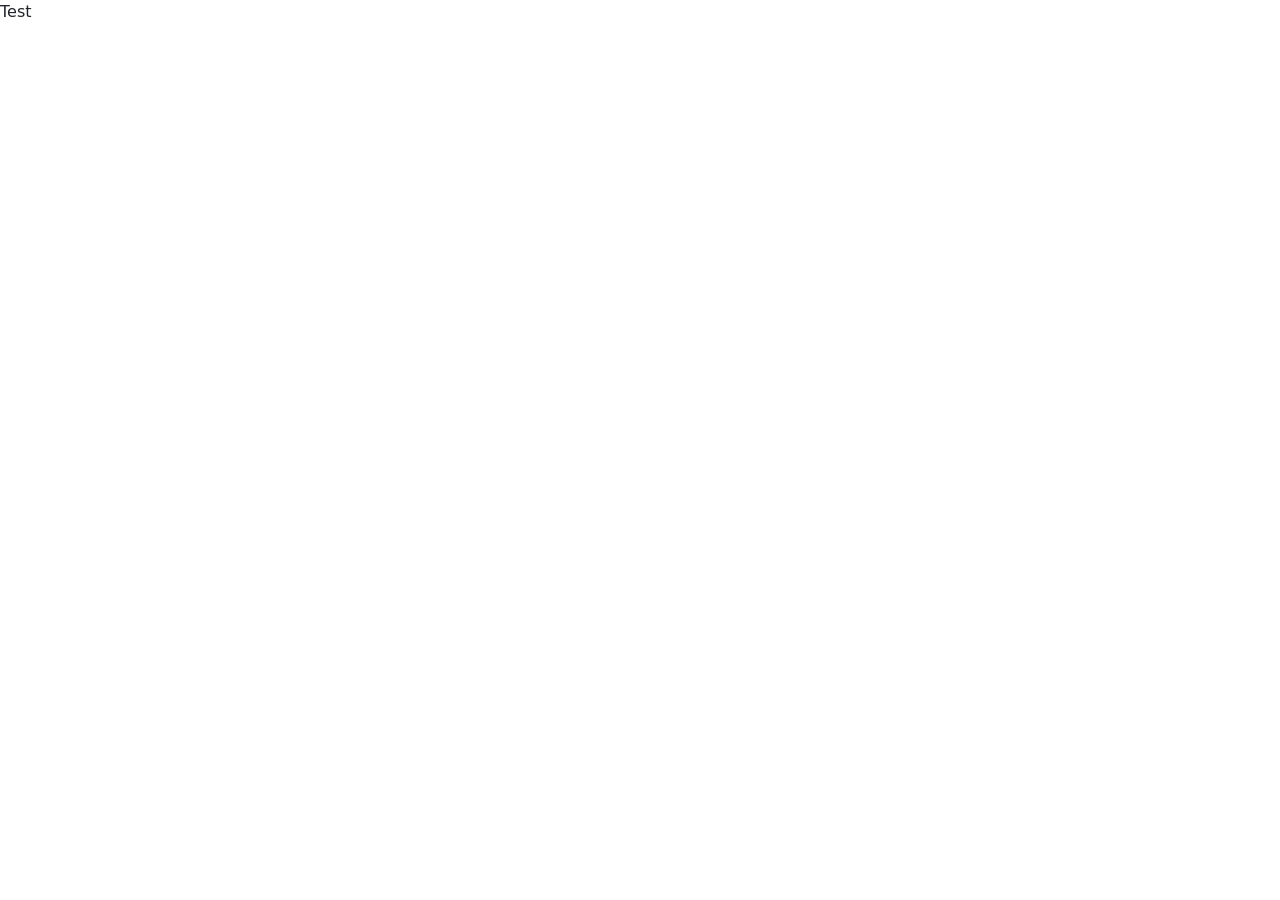
==== index.html @ 45e5c432 "wip" ====
<!DOCTYPE html>
<html lang="fr">

<head>
    <link href="https://cdn.jsdelivr.net/npm/bootstrap@5.3.0/dist/css/bootstrap.min.css" rel="stylesheet">
    <meta charset="UTF-8">
    <meta name="viewport" content="width=device-width, initial-scale=1.0">
    <title>
        Titre
    </title>
</head>

<body>
    <section>
        Test
    </section>
</body>

</html>
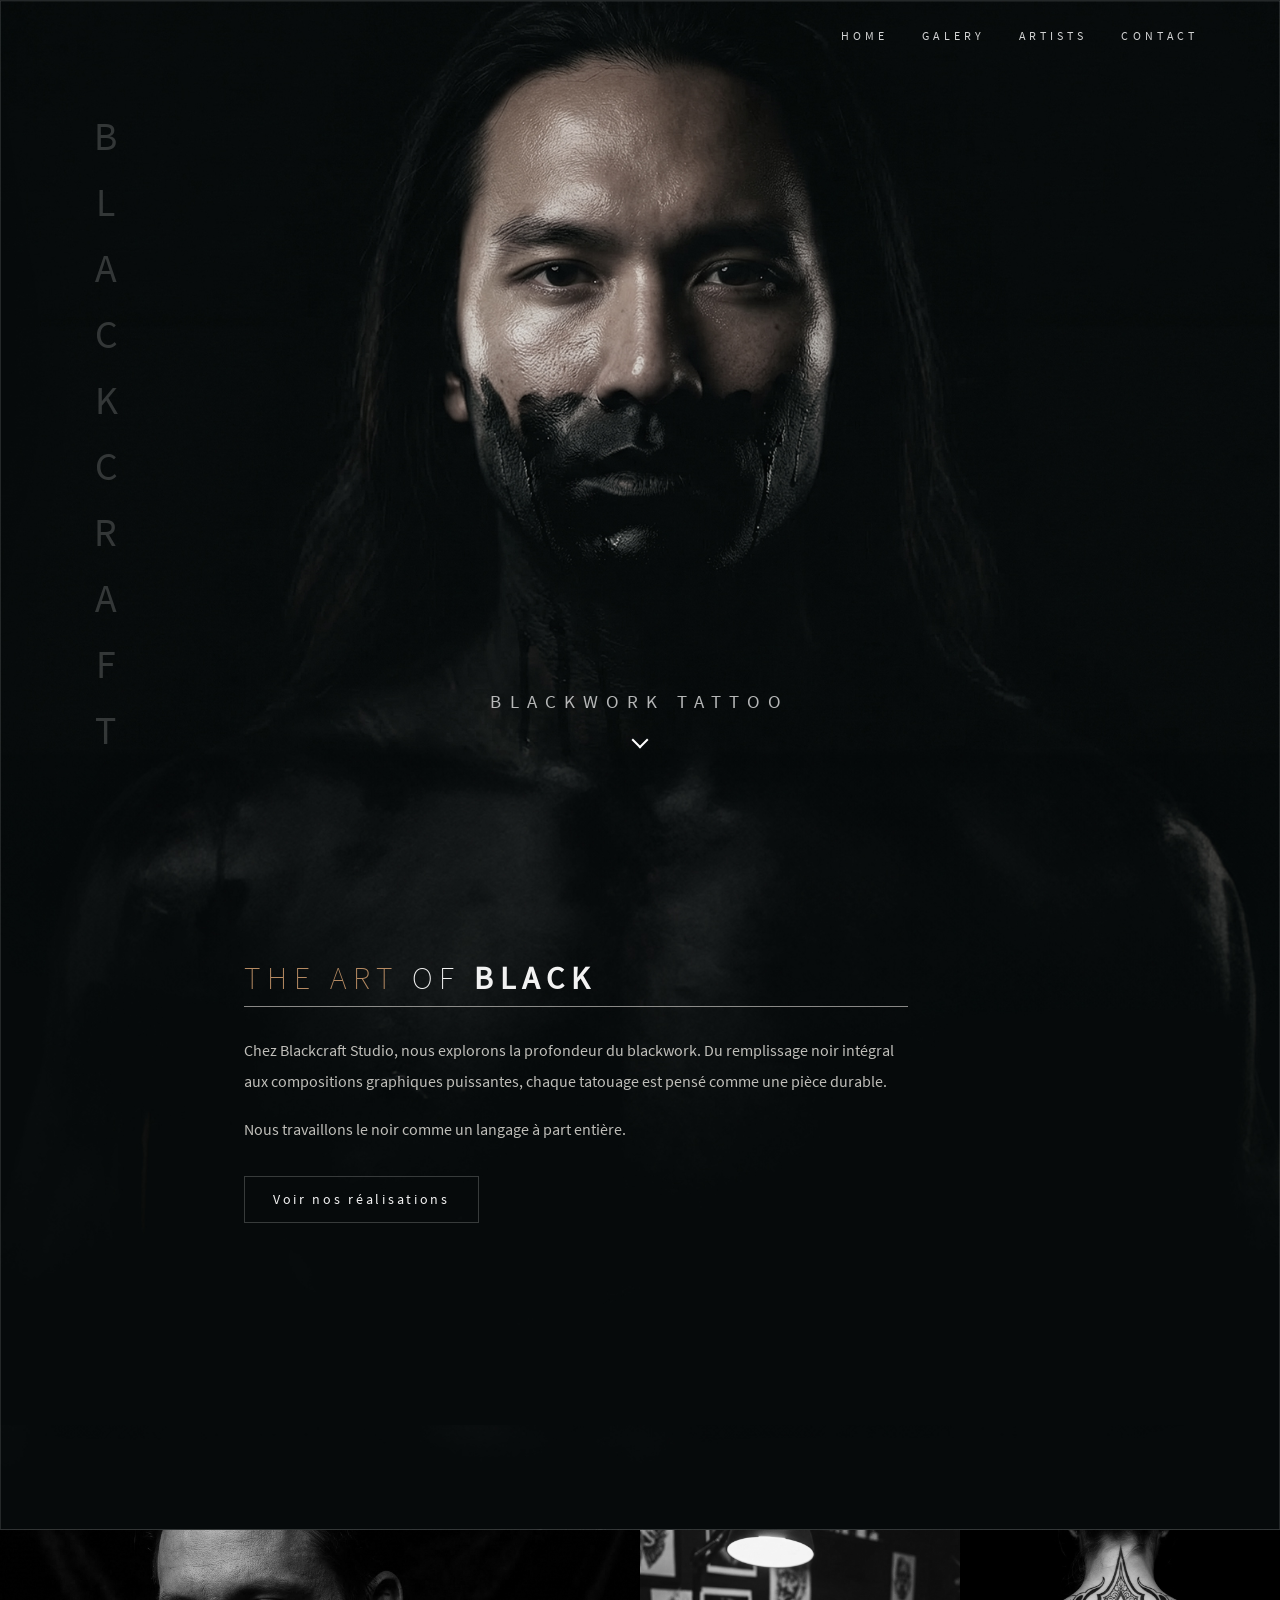
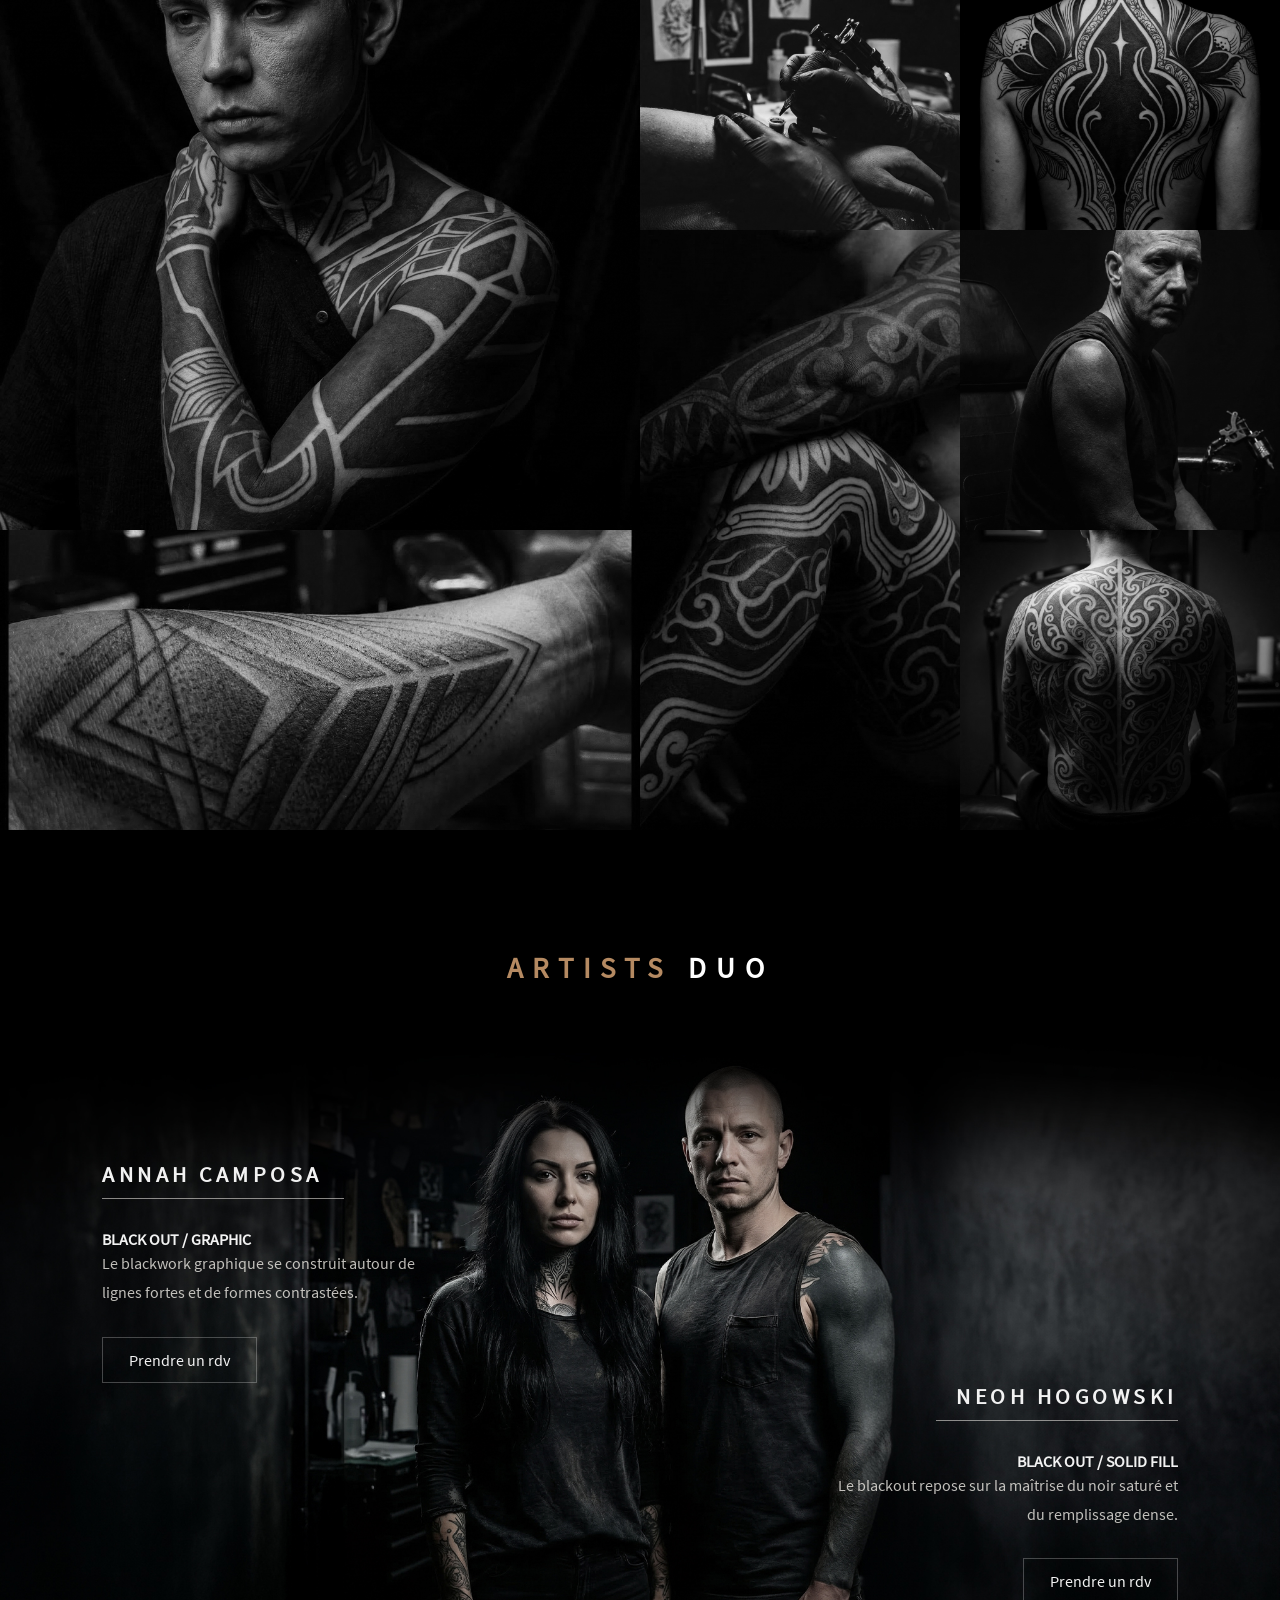
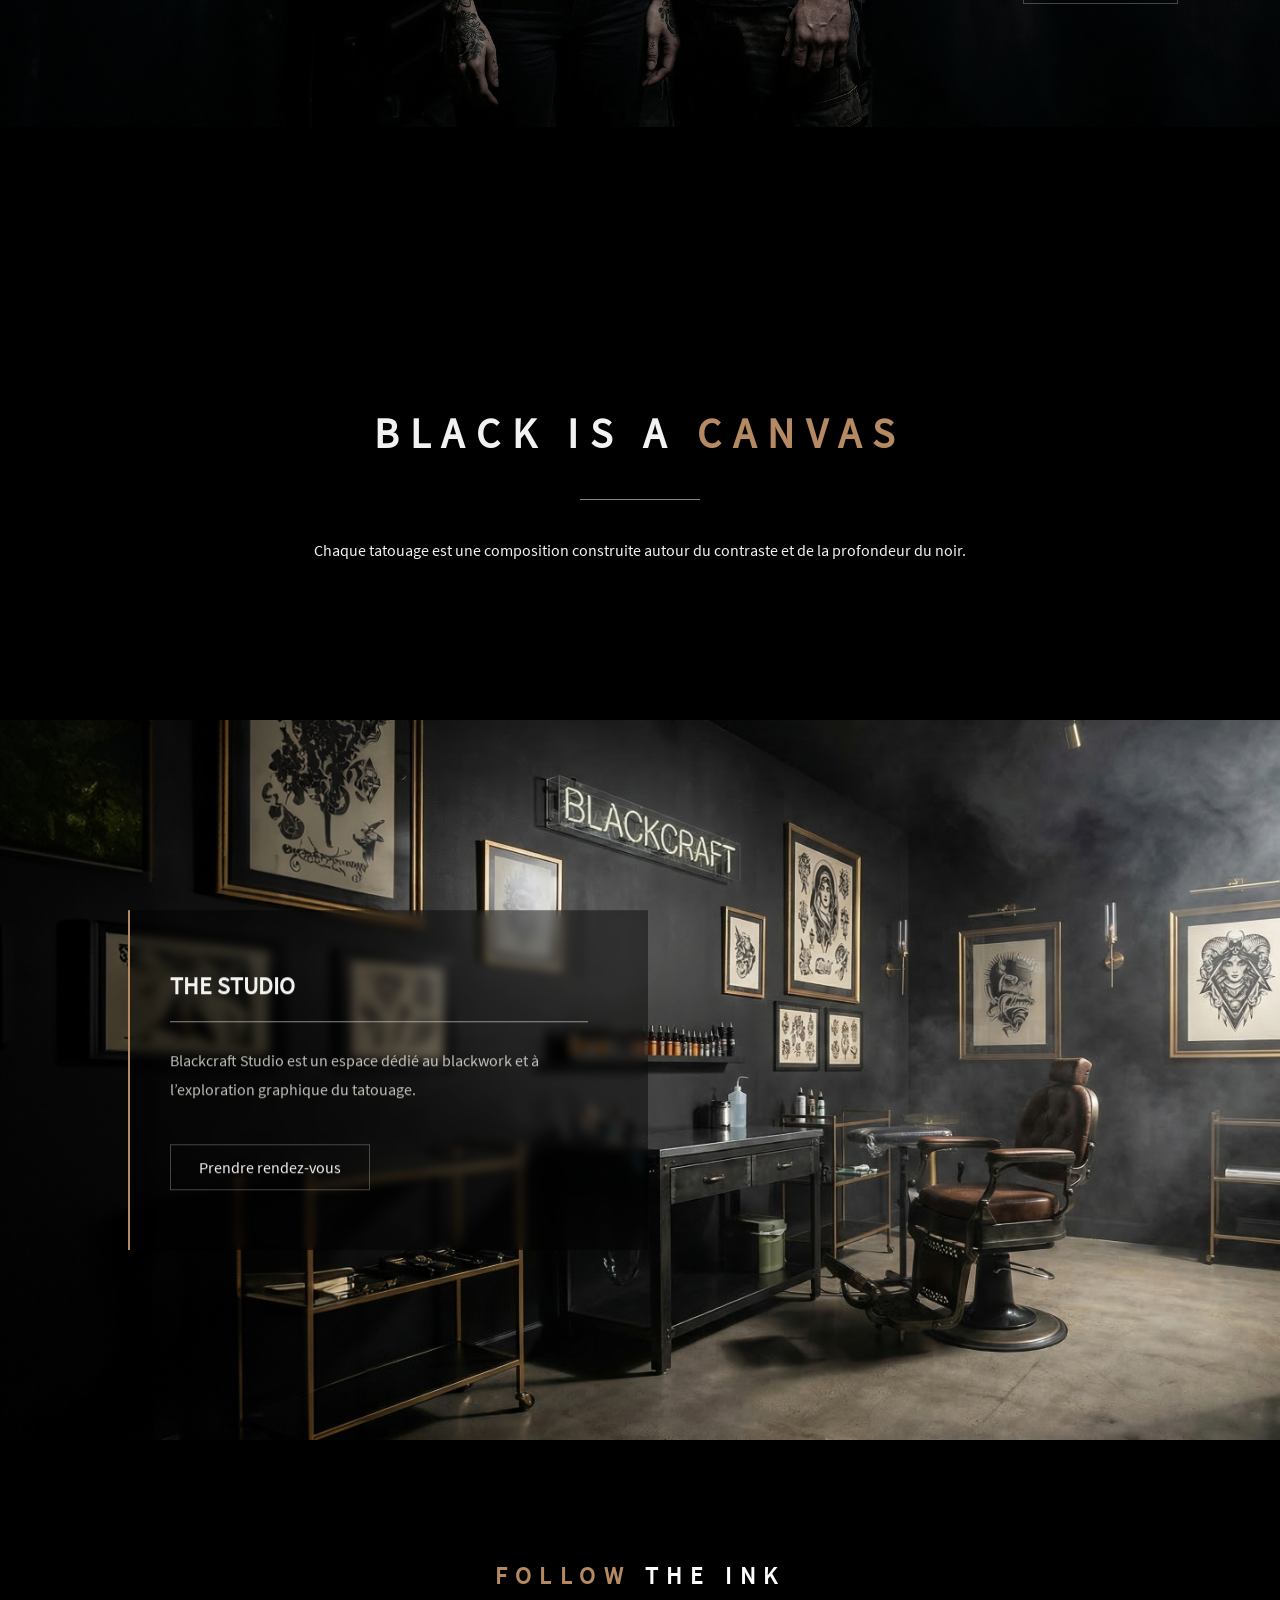
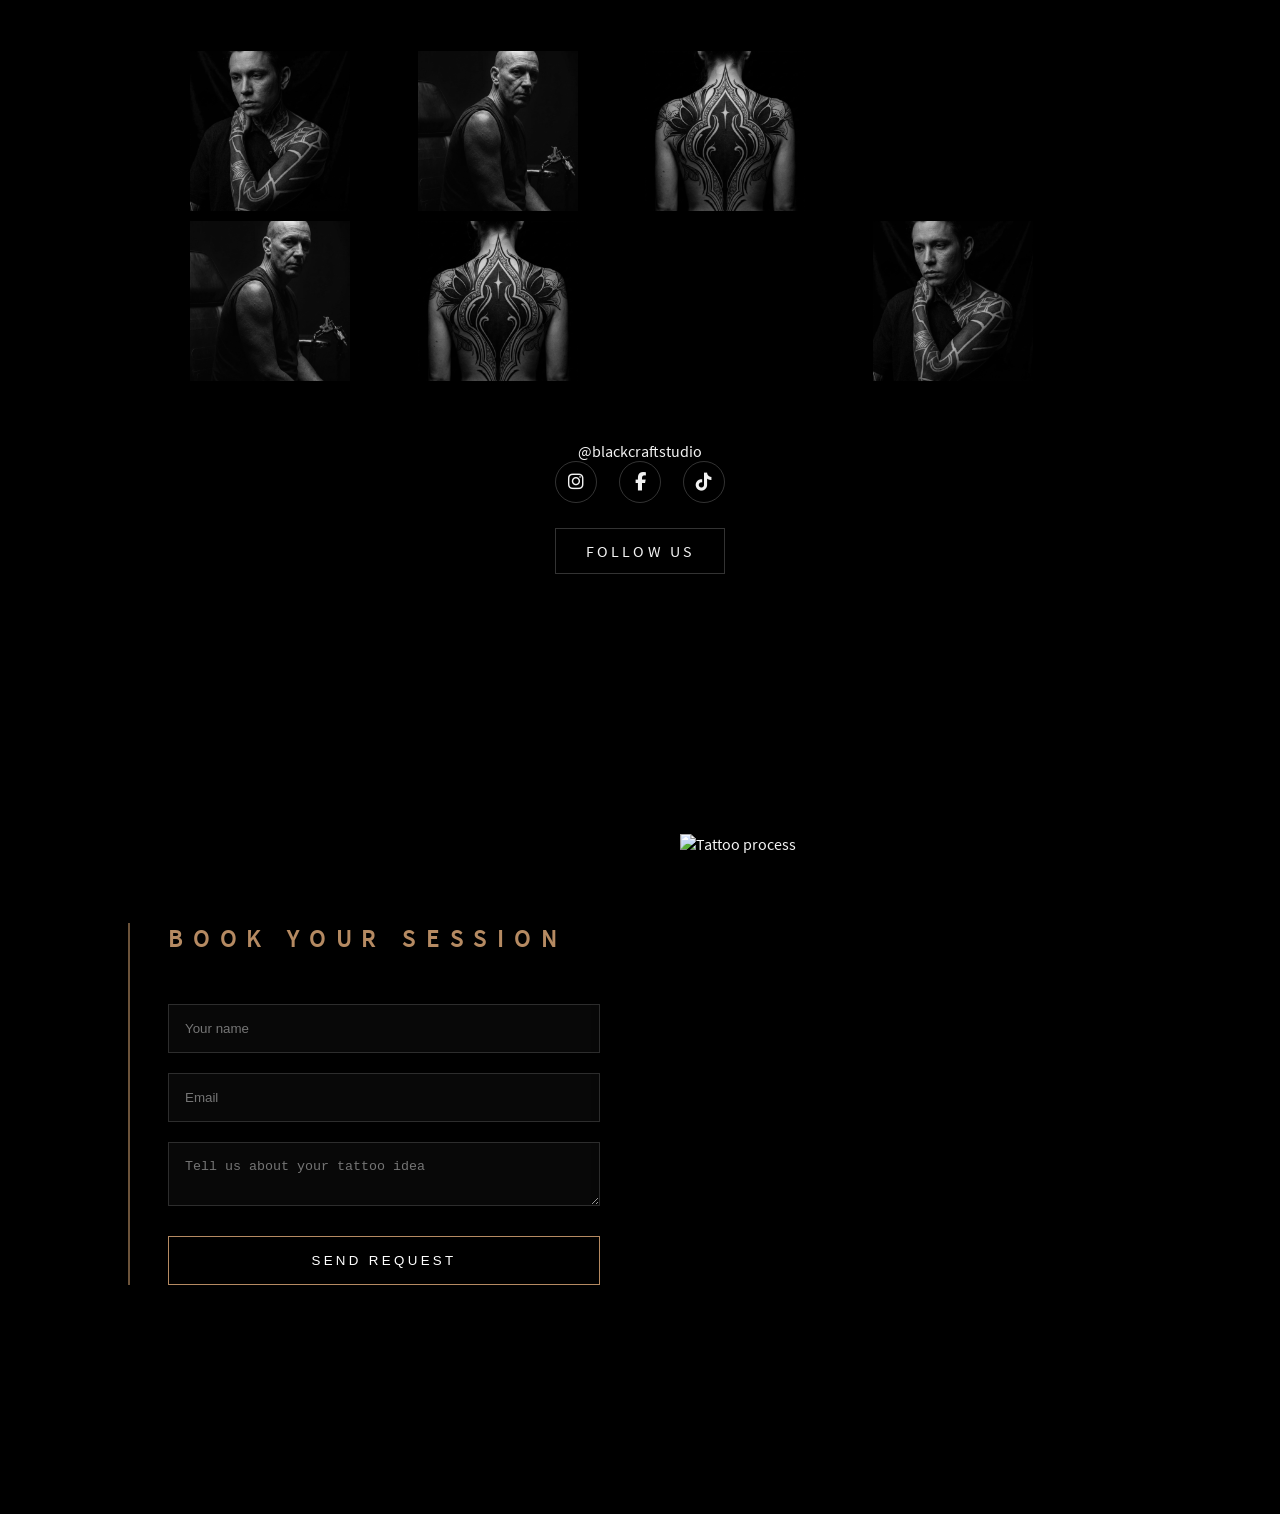
==== commit b205966f: "grosse amélioration" ====
--- a/index.html
+++ b/index.html
@@ -2,18 +2,458 @@
 <html lang="fr">
 
 <head>
-    <link href="https://cdn.jsdelivr.net/npm/bootstrap@5.3.0/dist/css/bootstrap.min.css" rel="stylesheet">
+
+    <!-- =========================
+         META
+    ========================= -->
+
+    <!-- encodage caractères -->
     <meta charset="UTF-8">
+
+    <!-- responsive mobile -->
     <meta name="viewport" content="width=device-width, initial-scale=1.0">
-    <title>
-        Titre
-    </title>
+
+    <!-- TITRE SEO -->
+    <title>Blackcraft Tattoo</title>
+
+    <!-- description référencement -->
+    <meta name="description" content="Blackcraft Tattoo Studio">
+
+    <!-- =========================
+         BIBLIOTHEQUE ICONES
+         FontAwesome pour les réseaux
+    ========================= -->
+
+    <link rel="stylesheet" href="https://cdnjs.cloudflare.com/ajax/libs/font-awesome/6.5.1/css/all.min.css">
+
+    <!-- =========================
+         FEUILLE CSS PRINCIPALE
+    ========================= -->
+
+    <link rel="stylesheet" href="Style.css">
+
 </head>
 
+
 <body>
-    <section>
-        Test
-    </section>
+
+
+    <!-- =================================================
+HEADER / NAVIGATION
+================================================= -->
+
+    <header class="site-header">
+
+<nav class="main-nav">
+
+<a href="#">HOME</a>
+<a href="#">GALERY</a>
+<a href="#">ARTISTS</a>
+<a href="#">CONTACT</a>
+<a 
+
+</nav>
+
+    </header>
+
+
+
+    <main>
+
+
+
+        <!-- =================================================
+HERO
+image principale avec effet parallax CSS
+================================================= -->
+
+        <section class="hero" id="hero">
+
+            <!-- image hero -->
+
+
+
+            <div class="hero-overlay">
+
+                <!-- titre vertical décoratif -->
+                <div class="hero-vertical-brand fade-up fade-delay-1">
+
+                    BLACKCRAFT
+
+                </div>
+
+
+                <!-- sous titre central -->
+<div class="hero-center-subtitle fade-up fade-delay-2">
+    BLACKWORK TATTOO
+</div>
+
+<div class="scroll-indicator">
+    <span></span>
+</div>
+
+
+                <!-- bloc texte principal -->
+
+                <div class="hero-intro">
+
+                    <!-- titre animé -->
+                    <h1 class="fade-up fade-delay-3">
+
+                        <span class="accent">THE ART</span> OF <strong>BLACK</strong>
+
+                    </h1>
+
+
+                    <!-- ligne décorative -->
+                    <div class="hero-line fade-up fade-delay-4"></div>
+
+
+                    <!-- texte -->
+                    <p class="fade-up fade-delay-4">
+
+                        Chez Blackcraft Studio, nous explorons la profondeur du blackwork.
+                        Du remplissage noir intégral aux compositions graphiques puissantes,
+                        chaque tatouage est pensé comme une pièce durable.
+
+                    </p>
+
+
+                    <p class="fade-up fade-delay-4">
+
+                        Nous travaillons le noir comme un langage à part entière.
+
+                    </p>
+
+
+                    <!-- bouton -->
+                    <a href="#gallery" class="hero-btn fade-up fade-delay-4">
+
+                        Voir nos réalisations
+
+                    </a>
+
+                </div>
+
+            </div>
+
+        </section>
+
+
+
+        <!-- =================================================
+GALERIE
+composition éditoriale avec CSS GRID
+================================================= -->
+
+        <section class="recent-work" id="gallery">
+
+
+            <!--
+Chaque image peut aussi recevoir
+une animation d'apparition.
+-->
+
+            <div class="gallery-grid">
+
+                <img src="images/1galery.jpeg" class="img-large fade-up" alt="">
+
+                <img src="images/5galery.jpeg" class="fade-up" alt="">
+
+                <img src="images/3galery.jpeg" class="fade-up" alt="">
+
+                <img src="images/4galery.jpg" class="img-vertical fade-up" alt="">
+
+                <img src="images/2galery.jpeg" class="fade-up" alt="">
+
+                <img src="images/7galery.jpeg" class="img-horizontal fade-up" alt="">
+
+                <img src="images/6galery.jpeg" class="fade-up" alt="">
+
+            </div>
+
+        </section>
+
+
+
+        <!-- =================================================
+ARTISTS
+================================================= -->
+
+        <section class="artists-section" id="artists">
+
+            <h2 class="fade-up">
+
+                ARTISTS <span>DUO</span>
+
+            </h2>
+
+
+            <div class="artists-wrapper">
+
+                <img src="images/artists.jpg" alt="Artists duo">
+
+
+                <!-- artiste gauche -->
+                <div class="artist-panel artist-left">
+
+                    <h3 class="fade-up">
+
+                        ANNAH CAMPOSA
+
+                    </h3>
+
+
+                    <div class="artist-line fade-up"></div>
+
+
+                    <h4 class="fade-up">
+
+                        BLACK OUT / GRAPHIC
+
+                    </h4>
+
+
+                    <p class="fade-up">
+
+                        Le blackwork graphique se construit autour de lignes fortes
+                        et de formes contrastées.
+
+                    </p>
+
+
+                    <a href="#" class="fade-up">
+
+                        Prendre un rdv
+
+                    </a>
+
+                </div>
+
+
+
+                <!-- artiste droite -->
+                <div class="artist-panel artist-right">
+
+                    <h3 class="fade-up">
+
+                        NEOH HOGOWSKI
+
+                    </h3>
+
+
+                    <div class="artist-line fade-up"></div>
+
+
+                    <h4 class="fade-up">
+
+                        BLACK OUT / SOLID FILL
+
+                    </h4>
+
+
+                    <p class="fade-up">
+
+                        Le blackout repose sur la maîtrise du noir saturé
+                        et du remplissage dense.
+
+                    </p>
+
+
+                    <a href="#" class="fade-up">
+
+                        Prendre un rdv
+
+                    </a>
+
+                </div>
+
+            </div>
+
+        </section>
+
+
+
+        <!-- =================================================
+BLOC TRANSITION
+================================================= -->
+
+        <section class="statement">
+
+            <h2 class="fade-up">
+
+                BLACK IS A <span>CANVAS</span>
+
+            </h2>
+
+
+            <div class="statement-line fade-up"></div>
+
+
+            <p class="fade-up">
+
+                Chaque tatouage est une composition construite
+                autour du contraste et de la profondeur du noir.
+
+            </p>
+
+        </section>
+
+
+
+        <!-- =================================================
+STUDIO
+================================================= -->
+
+        <section class="studio">
+
+            <img src="images/studio.jpg" alt="Blackcraft tattoo studio">
+
+
+            <div class="studio-content">
+
+                <h2 class="fade-up fade-delay-1">
+
+                    THE <span>STUDIO</span>
+
+                </h2>
+
+
+                <div class="studio-line fade-up fade-delay-2"></div>
+
+
+                <p class="fade-up fade-delay-3">
+
+                    Blackcraft Studio est un espace dédié au blackwork
+                    et à l’exploration graphique du tatouage.
+
+                </p>
+
+
+                <a href="#" class="studio-btn fade-up fade-delay-4">
+
+                    Prendre rendez-vous
+
+                </a>
+
+            </div>
+
+        </section>
+
+
+
+        <!-- =================================================
+RESEAUX
+================================================= -->
+
+        <section class="social">
+
+            <h2 class="fade-up">
+
+                FOLLOW <span>THE INK</span>
+
+            </h2>
+
+
+            <div class="social-grid">
+
+                <img src="images/1galery.jpeg" class="fade-up" alt="">
+                <img src="images/2galery.jpeg" class="fade-up" alt="">
+                <img src="images/3galery.jpeg" class="fade-up" alt="">
+                <img src="images/4galery.jpeg" class="fade-up" alt="">
+
+                <img src="images/2galery.jpeg" class="fade-up" alt="">
+                <img src="images/3galery.jpeg" class="fade-up" alt="">
+                <img src="images/4galery.jpeg" class="fade-up" alt="">
+                <img src="images/1galery.jpeg" class="fade-up" alt="">
+
+            </div>
+
+
+
+            <div class="social-cta">
+
+                <p class="social-handle fade-up">
+
+                    @blackcraftstudio
+
+                </p>
+
+
+                <div class="social-icons fade-up">
+
+                    <a href="#"><i class="fa-brands fa-instagram"></i></a>
+
+                    <a href="#"><i class="fa-brands fa-facebook-f"></i></a>
+
+                    <a href="#"><i class="fa-brands fa-tiktok"></i></a>
+
+                </div>
+
+
+                <a href="#" class="social-btn fade-up">
+
+                    FOLLOW US
+
+                </a>
+
+            </div>
+
+        </section>
+
+
+
+        <!-- =================================================
+CONTACT
+================================================= -->
+
+        <section class="contact">
+
+            <div class="contact-container">
+
+
+                <div class="contact-form-block">
+
+                    <h2 class="fade-up">
+
+                        BOOK YOUR SESSION
+
+                    </h2>
+
+
+                    <form class="contact-form">
+
+                        <input type="text" placeholder="Your name" required class="fade-up">
+
+                        <input type="email" placeholder="Email" required class="fade-up">
+
+                        <textarea placeholder="Tell us about your tattoo idea" class="fade-up"></textarea>
+
+                        <button type="submit" class="fade-up">
+
+                            SEND REQUEST
+
+                        </button>
+
+                    </form>
+
+                </div>
+
+
+
+                <div class="contact-image fade-up">
+
+                    <img src="images/contact.jpg" alt="Tattoo process">
+
+                </div>
+
+            </div>
+
+        </section>
+
+
+    </main>
+
 </body>
 
 </html>
--- a/Style.css
+++ b/Style.css
@@ -0,0 +1,1109 @@
+/* =================================================
+   FONTS
+   ================================================= */
+
+@font-face {
+    font-family: "SourceSansPro";
+    src: url("Font/source-sans-pro.regular.ttf") format("truetype");
+    font-weight: 400;
+}
+
+@font-face {
+    font-family: "SourceSansPro";
+    src: url("Font/source-sans-pro.extralight.ttf") format("truetype");
+    font-weight: 200;
+}
+
+
+
+/* =================================================
+   RESET GLOBAL
+   ================================================= */
+
+* {
+    margin: 0;
+    padding: 0;
+    box-sizing: border-box;
+}
+
+html {
+    scroll-behavior: smooth;
+}
+
+body {
+
+    background: #000;
+    color: #f2f2f2;
+
+    font-family: "SourceSansPro", Arial, sans-serif;
+
+    overflow-x: hidden;
+
+}
+
+
+/* images */
+
+img {
+    display: block;
+    max-width: 100%;
+}
+
+a {
+    text-decoration: none;
+    color: inherit;
+}
+
+
+/* =================================================
+   VARIABLES COULEUR
+   ================================================= */
+
+:root {
+
+    --black: #000;
+    --white: #f4f1eb;
+
+    --soft-white: rgba(244, 241, 235, 0.78);
+
+    --line: rgba(244, 241, 235, 0.55);
+
+    --gold: #b58a62;
+
+}
+
+
+/* =================================================
+   ANIMATION APPARITION
+   ================================================= */
+
+/* classe utilisée dans le HTML */
+
+.fade-up {
+
+    opacity: 0;
+
+    transform: translateY(40px);
+
+    animation: fadeUp 1s ease forwards;
+
+}
+
+/* animation */
+
+@keyframes fadeUp {
+
+    from {
+        opacity: 0;
+        transform: translateY(40px);
+    }
+
+    to {
+        opacity: 1;
+        transform: translateY(0);
+    }
+
+}
+
+
+/* délais */
+
+.fade-delay-1 {
+    animation-delay: 0.2s;
+}
+
+.fade-delay-2 {
+    animation-delay: 0.4s;
+}
+
+.fade-delay-3 {
+    animation-delay: 0.6s;
+}
+
+.fade-delay-4 {
+    animation-delay: 0.8s;
+}
+
+
+
+/* =================================================
+   HEADER
+   ================================================= */
+
+.site-header {
+
+    position: absolute;
+
+    top: 0;
+    left: 0;
+
+    width: 100%;
+
+    padding: 28px 48px;
+
+    z-index: 30;
+
+}
+
+
+/* navigation */
+
+.main-nav {
+
+    display: flex;
+
+    justify-content: flex-end;
+
+    gap: 34px;
+
+    letter-spacing: 0.34em;
+
+    font-size: 0.75rem;
+
+    text-transform: uppercase;
+
+}
+
+
+/* liens */
+
+.main-nav a {
+
+    color: rgba(255, 255, 255, 0.82);
+
+    position: relative;
+
+    transition: 0.3s;
+
+}
+
+
+/* ligne hover */
+
+.main-nav a::after {
+
+    content: "";
+
+    position: absolute;
+
+    left: 0;
+    bottom: -6px;
+
+    width: 0%;
+    height: 1px;
+
+    background: var(--gold);
+
+    transition: 0.3s;
+
+}
+
+.main-nav a:hover::after {
+
+    width: 100%;
+
+}
+
+.main-nav a:hover {
+
+    color: var(--gold);
+
+}
+
+
+
+/* =================================================
+   HERO
+   ================================================= */
+
+.hero {
+
+    position: relative;
+    width: 100%;
+
+    height: 170vh;
+
+    background-image: url("images/hero.jpg");
+    background-size: cover;
+    background-position: center 20%;
+
+
+    border: 1px solid rgba(255, 255, 255, 0.12);
+
+    overflow: hidden;
+
+}
+
+/* conteneur image */
+.hero-media {
+    position: relative;
+    width: 100%;
+}
+
+/* image hero */
+.hero-media img {
+    width: 100%;
+    height: auto;
+    display: block;
+
+
+
+}
+
+.hero-media img {
+
+    width: 100%;
+    height: auto;
+    display: block;
+
+    transform: scale(1.15);
+
+}
+
+/* animation douce */
+
+
+
+/* overlay contenant les textes */
+.hero-overlay {
+    position: absolute;
+    inset: 0;
+    z-index: 10;
+}
+
+/* titre vertical */
+.hero-vertical-brand {
+    position: absolute;
+    left: 80px;
+    top: 110px;
+    writing-mode: vertical-rl;
+    text-orientation: upright;
+    letter-spacing: 0.4em;
+    font-size: 2.5rem;
+    color: rgba(255, 255, 255, 0.18);
+}
+
+/* sous titre central */
+
+.hero-center-subtitle {
+
+    position: absolute;
+
+    top: 45%;
+    left: 0;
+    width: 100%;
+
+    transform: translateY(-50%);
+
+    font-size: 1.2rem;
+
+    letter-spacing: 0.42em;
+
+    color: rgba(255, 255, 255, 0.7);
+
+    text-transform: uppercase;
+
+    text-align: center;
+
+}
+
+/* intro */
+.hero-intro {
+    position: absolute;
+    left: 19%;
+    bottom: 20%;
+    width: 52%;
+}
+
+/* titre */
+.hero-intro h1 {
+    font-size: 2rem;
+    letter-spacing: 0.22em;
+    font-weight: 200;
+    margin-bottom: 8px;
+    text-transform: uppercase;
+}
+
+.hero-intro .accent {
+    color: var(--gold);
+}
+
+/* ligne décorative */
+.hero-line {
+    width: 100%;
+    height: 1px;
+    background: var(--line);
+    margin-bottom: 28px;
+}
+
+/* texte */
+.hero-intro p {
+    max-width: 760px;
+    font-size: 1rem;
+    line-height: 1.9;
+    color: var(--soft-white);
+    margin-bottom: 18px;
+}
+
+/* bouton */
+.hero-btn {
+    display: inline-block;
+    margin-top: 14px;
+    border: 1px solid rgba(255, 255, 255, 0.2);
+    padding: 14px 28px;
+    font-size: 0.85rem;
+    letter-spacing: 0.2em;
+    transition: 0.3s;
+}
+
+.hero-btn:hover {
+    border-color: var(--gold);
+    color: var(--gold);
+    transform: translateY(-3px);
+}
+
+
+
+/* =================================================
+   GALERIE
+   ================================================= */
+
+.recent-work {
+
+    width: 100%;
+
+    background: #000;
+
+}
+
+.gallery-grid {
+
+    display: grid;
+
+    grid-template-columns: repeat(4, 1fr);
+
+    grid-auto-rows: 300px;
+
+}
+
+
+/* images */
+
+.gallery-grid img {
+
+    width: 100%;
+    height: 100%;
+
+    object-fit: cover;
+
+    filter: grayscale(100%);
+
+    transition: 0.6s ease;
+
+}
+
+
+/* hover */
+
+.gallery-grid img:hover {
+
+    filter: grayscale(0);
+
+    transform: scale(1.07);
+
+}
+
+
+/* tailles */
+
+.img-large {
+    grid-column: span 2;
+    grid-row: span 2;
+}
+
+.img-vertical {
+    grid-row: span 2;
+}
+
+.img-horizontal {
+    grid-column: span 2;
+}
+
+
+
+/* =================================================
+   ARTISTS
+   ================================================= */
+
+.artists-section {
+
+    padding: 120px 0;
+
+    background: #000;
+
+}
+
+
+/* titre */
+
+.artists-section h2 {
+
+    text-align: center;
+
+    font-size: 1.8rem;
+
+    letter-spacing: 0.34em;
+
+    color: var(--gold);
+
+    margin-bottom: 50px;
+
+}
+
+.artists-section span {
+    color: white;
+}
+
+
+/* wrapper */
+
+.artists-wrapper {
+
+    position: relative;
+
+}
+
+.artists-wrapper img {
+    width: 100%;
+}
+
+
+/* panels */
+
+.artist-panel {
+
+    position: absolute;
+
+    width: 27%;
+
+    max-width: 380px;
+
+}
+
+.artist-left {
+    left: 8%;
+    top: 18%;
+}
+
+.artist-right {
+    right: 8%;
+    top: 50%;
+    text-align: right;
+}
+
+
+/* nom */
+
+.artist-panel h3 {
+
+    font-size: 1.4rem;
+
+    letter-spacing: 0.2em;
+
+    margin-bottom: 10px;
+
+}
+
+
+/* ligne */
+
+.artist-line {
+
+    width: 70%;
+    height: 1px;
+
+    background: var(--line);
+
+    margin-bottom: 30px;
+
+}
+
+.artist-right .artist-line {
+    margin-left: auto;
+}
+
+
+/* texte */
+
+.artist-panel p {
+
+    font-size: 1rem;
+
+    line-height: 1.8;
+
+    color: var(--soft-white);
+
+    margin-bottom: 30px;
+
+}
+
+
+/* bouton */
+
+.artist-panel a {
+
+    display: inline-block;
+
+    border: 1px solid rgba(255, 255, 255, 0.25);
+
+    padding: 12px 26px;
+
+    transition: 0.3s;
+
+}
+
+.artist-panel a:hover {
+
+    border-color: var(--gold);
+
+    color: var(--gold);
+
+}
+
+
+
+/* =================================================
+   SEPARATION
+   ================================================= */
+
+.statement {
+
+    padding: 160px 0;
+
+    text-align: center;
+
+}
+
+.statement h2 {
+
+    font-size: 2.6rem;
+
+    letter-spacing: 0.28em;
+
+    margin-bottom: 40px;
+
+}
+
+.statement span {
+    color: var(--gold);
+}
+
+.statement-line {
+
+    width: 120px;
+    height: 1px;
+
+    background: var(--line);
+
+    margin: 0 auto 40px;
+
+}
+
+
+
+/* =================================================
+   STUDIO
+   ================================================= */
+
+.studio {
+
+    position: relative;
+
+    height: 80vh;
+
+    overflow: hidden;
+
+}
+
+
+/* image */
+
+.studio img {
+
+    position: absolute;
+    inset: 0;
+
+    width: 100%;
+    height: 100%;
+
+    object-fit: cover;
+
+    transition: transform 2s ease;
+
+}
+
+.studio:hover img {
+
+    transform: scale(1.05);
+
+}
+
+
+/* panneau texte */
+
+.studio-content {
+
+    position: absolute;
+
+    left: 10%;
+    top: 50%;
+
+    transform: translateY(-50%);
+
+    width: 520px;
+
+    padding: 60px;
+
+    /* panneau sombre */
+
+    background: rgba(0, 0, 0, 0.45);
+
+    backdrop-filter: blur(5px);
+
+    border-left: 2px solid var(--gold);
+
+    padding-left: 40px;
+
+    z-index: 3;
+
+}
+
+
+/* ligne */
+
+.studio-line {
+
+    width: 100%;
+    height: 1px;
+
+    background: var(--line);
+
+    margin: 20px 0 24px;
+
+}
+
+
+/* texte */
+
+.studio-content p {
+
+    font-size: 1rem;
+
+    line-height: 1.8;
+
+    color: var(--soft-white);
+
+    margin-bottom: 20px;
+
+}
+
+
+/* bouton */
+
+.studio-btn {
+
+    display: inline-block;
+
+    margin-top: 20px;
+
+    padding: 12px 28px;
+
+    border: 1px solid rgba(255, 255, 255, 0.25);
+
+    transition: 0.3s;
+
+}
+
+.studio-btn:hover {
+
+    border-color: var(--gold);
+
+    color: var(--gold);
+
+    transform: translateY(-2px);
+
+}
+
+
+
+/* =================================================
+   RESEAUX
+   ================================================= */
+
+.social {
+
+    padding: 120px 0;
+
+    text-align: center;
+
+}
+
+.social h2 {
+
+    letter-spacing: 0.35em;
+
+    color: var(--gold);
+
+    margin-bottom: 60px;
+
+}
+
+.social span {
+    color: white;
+}
+
+
+/* grille */
+
+.social-grid {
+
+    display: grid;
+
+    grid-template-columns: repeat(4, 1fr);
+
+    grid-auto-rows: 160px;
+
+    gap: 10px;
+
+    max-width: 900px;
+
+    margin: 0 auto 60px;
+
+}
+
+
+.social-grid img {
+
+    height: 160px;
+
+    object-fit: cover;
+
+    filter: grayscale(100%);
+
+    transition: 0.4s;
+
+}
+
+.social-grid img:hover {
+
+    filter: grayscale(0);
+
+    transform: scale(1.06);
+
+}
+
+
+/* icones */
+
+.social-icons {
+
+    display: flex;
+
+    gap: 22px;
+
+    justify-content: center;
+
+    margin-bottom: 25px;
+
+}
+
+.social-icons a {
+
+    width: 42px;
+    height: 42px;
+
+    display: flex;
+    align-items: center;
+    justify-content: center;
+
+    border: 1px solid rgba(255, 255, 255, 0.2);
+
+    border-radius: 50%;
+
+    font-size: 18px;
+
+    transition: 0.3s;
+
+}
+
+.social-icons a:hover {
+
+    color: var(--gold);
+
+    border-color: var(--gold);
+
+    transform: translateY(-4px) scale(1.1);
+
+}
+
+
+/* bouton */
+
+.social-btn {
+
+    display: inline-block;
+
+    padding: 12px 30px;
+
+    border: 1px solid rgba(255, 255, 255, 0.2);
+
+    letter-spacing: 0.2em;
+
+    transition: 0.3s;
+
+}
+
+.social-btn:hover {
+
+    border-color: var(--gold);
+
+    color: var(--gold);
+
+}
+
+
+
+/* =================================================
+   CONTACT
+   ================================================= */
+
+.contact {
+
+    padding: 140px 10%;
+
+}
+
+
+/* grille */
+
+.contact-container {
+
+    display: grid;
+
+    grid-template-columns: 1fr 1fr;
+
+    gap: 80px;
+
+    align-items: center;
+
+}
+
+
+/* ligne verticale */
+
+.contact-form-block {
+
+    position: relative;
+
+    padding-left: 40px;
+
+}
+
+.contact-form-block::before {
+
+    content: "";
+
+    position: absolute;
+
+    left: 0;
+    top: 0;
+
+    width: 2px;
+    height: 100%;
+
+    background: var(--gold);
+
+    opacity: 0.6;
+
+}
+
+
+/* titre */
+
+.contact-form-block h2 {
+
+    letter-spacing: 0.45em;
+
+    color: var(--gold);
+
+    margin-bottom: 50px;
+
+}
+
+
+/* formulaire */
+
+.contact-form {
+
+    display: flex;
+
+    flex-direction: column;
+
+    gap: 20px;
+
+}
+
+
+/* champs */
+
+.contact-form input,
+.contact-form textarea {
+
+    background: rgba(255, 255, 255, 0.03);
+
+    border: 1px solid rgba(255, 255, 255, 0.15);
+
+    padding: 16px;
+
+    color: white;
+
+    transition: 0.3s;
+
+}
+
+.contact-form input:focus,
+.contact-form textarea:focus {
+
+    outline: none;
+
+    border-color: var(--gold);
+
+    background: rgba(255, 255, 255, 0.05);
+
+}
+
+
+/* bouton */
+
+.contact-form button {
+
+    margin-top: 10px;
+
+    border: 1px solid var(--gold);
+
+    background: transparent;
+
+    color: white;
+
+    padding: 16px;
+
+    letter-spacing: 0.25em;
+
+    cursor: pointer;
+
+    transition: 0.3s;
+
+}
+
+.contact-form button:hover {
+
+    background: var(--gold);
+
+    color: black;
+
+}
+
+
+/* image */
+
+.contact-image img {
+
+    width: 100%;
+
+    height: 540px;
+
+    object-fit: cover;
+
+    box-shadow: 0 20px 60px rgba(0, 0, 0, 0.6);
+
+}
+
+/* =================================
+   SCROLL INDICATOR
+================================= */
+
+.scroll-indicator {
+
+    position: absolute;
+
+    left: 50%;
+    top: 60%;
+
+    transform: translateX(-50%);
+
+    width: 30px;
+    height: 30px;
+
+    z-index: 20;
+
+}
+
+/* flèche */
+
+/* =========================
+   SCROLL INDICATOR
+========================= */
+
+.scroll-indicator {
+
+    position: absolute;
+    left: 50%;
+    top: 48%;
+
+    transform: translateX(-50%);
+
+    width: 30px;
+    height: 30px;
+
+    z-index: 20;
+
+}
+
+/* flèche */
+
+.scroll-indicator span {
+
+    display: block;
+
+    width: 12px;
+    height: 12px;
+
+    border-right: 2px solid white;
+    border-bottom: 2px solid white;
+
+    transform: rotate(45deg);
+
+    margin: auto;
+
+    animation: scrollArrow 1.2s ease-in-out infinite;
+
+}
+
+
+/* animation */
+
+@keyframes scrollArrow {
+
+    0% {
+        transform: translateY(0) rotate(45deg);
+    }
+
+    50% {
+        transform: translateY(10px) rotate(45deg);
+    }
+
+    100% {
+        transform: translateY(0) rotate(45deg);
+    }
+
+}
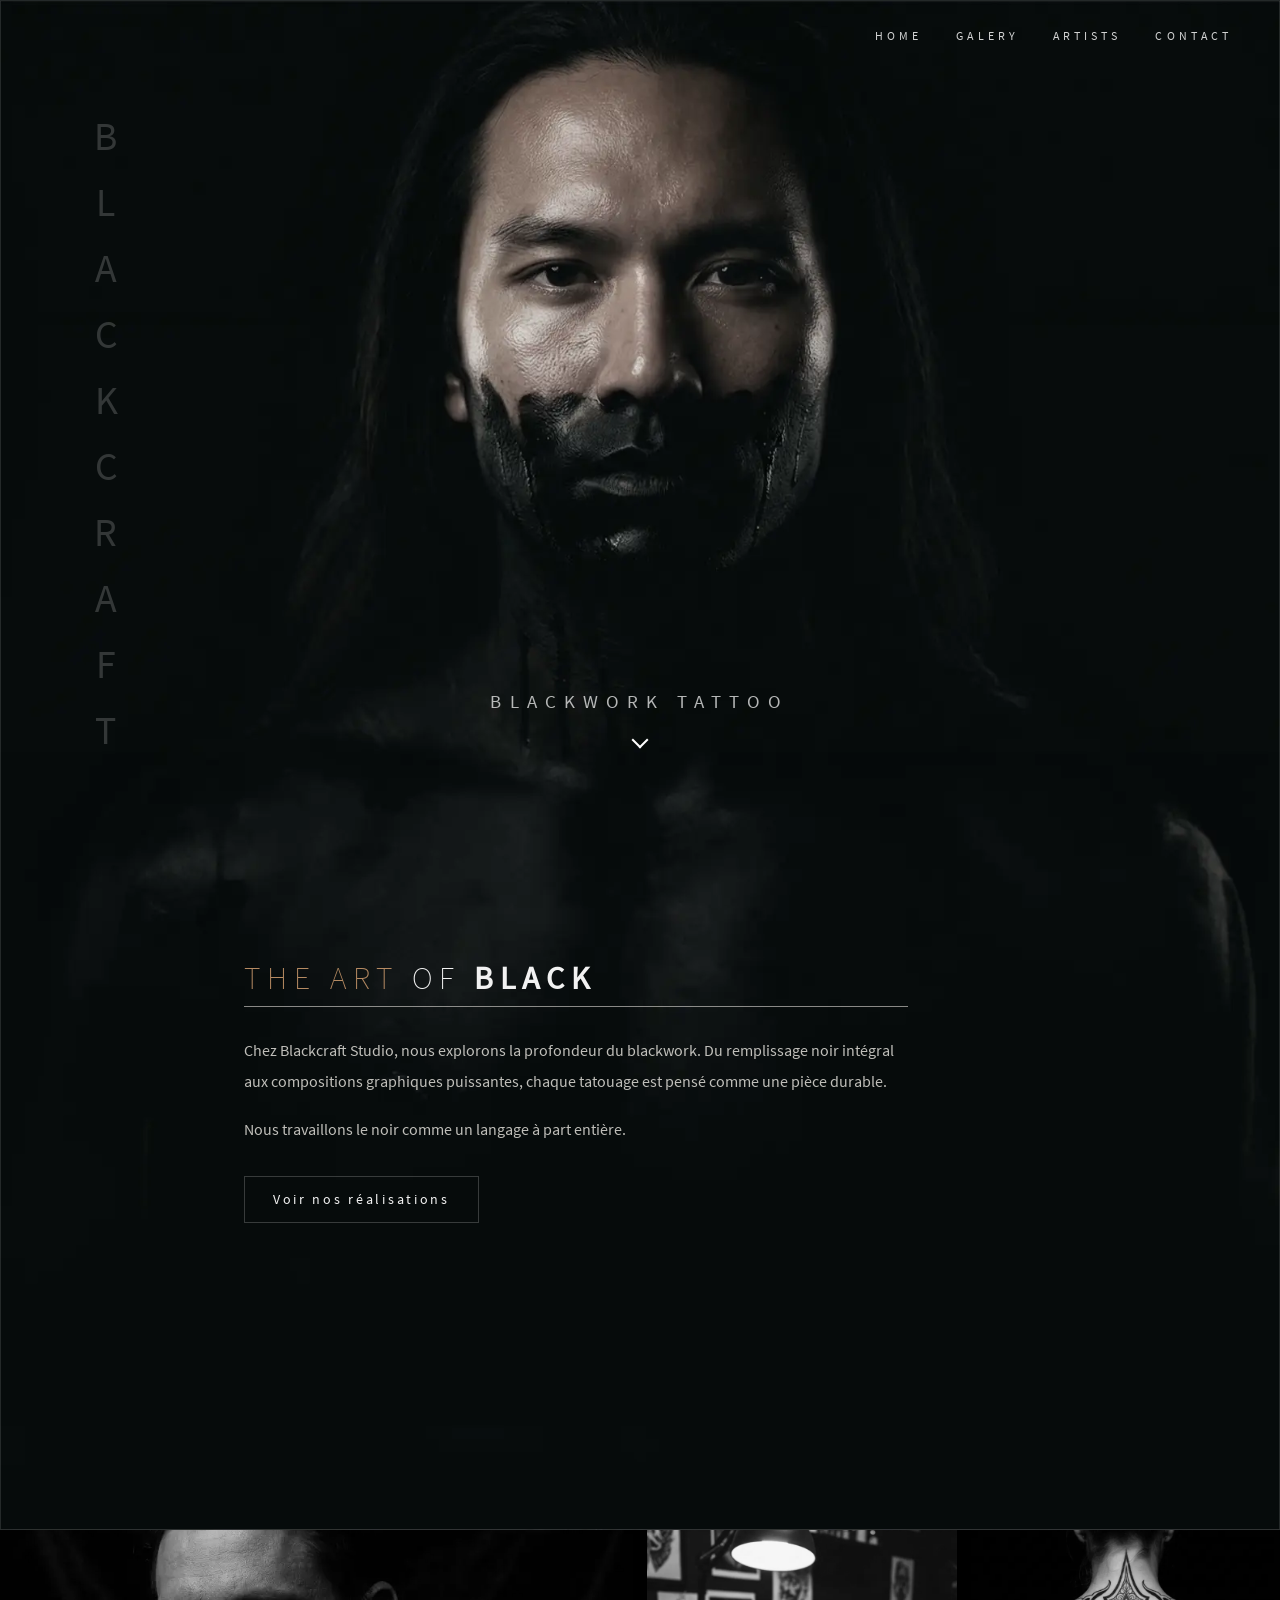
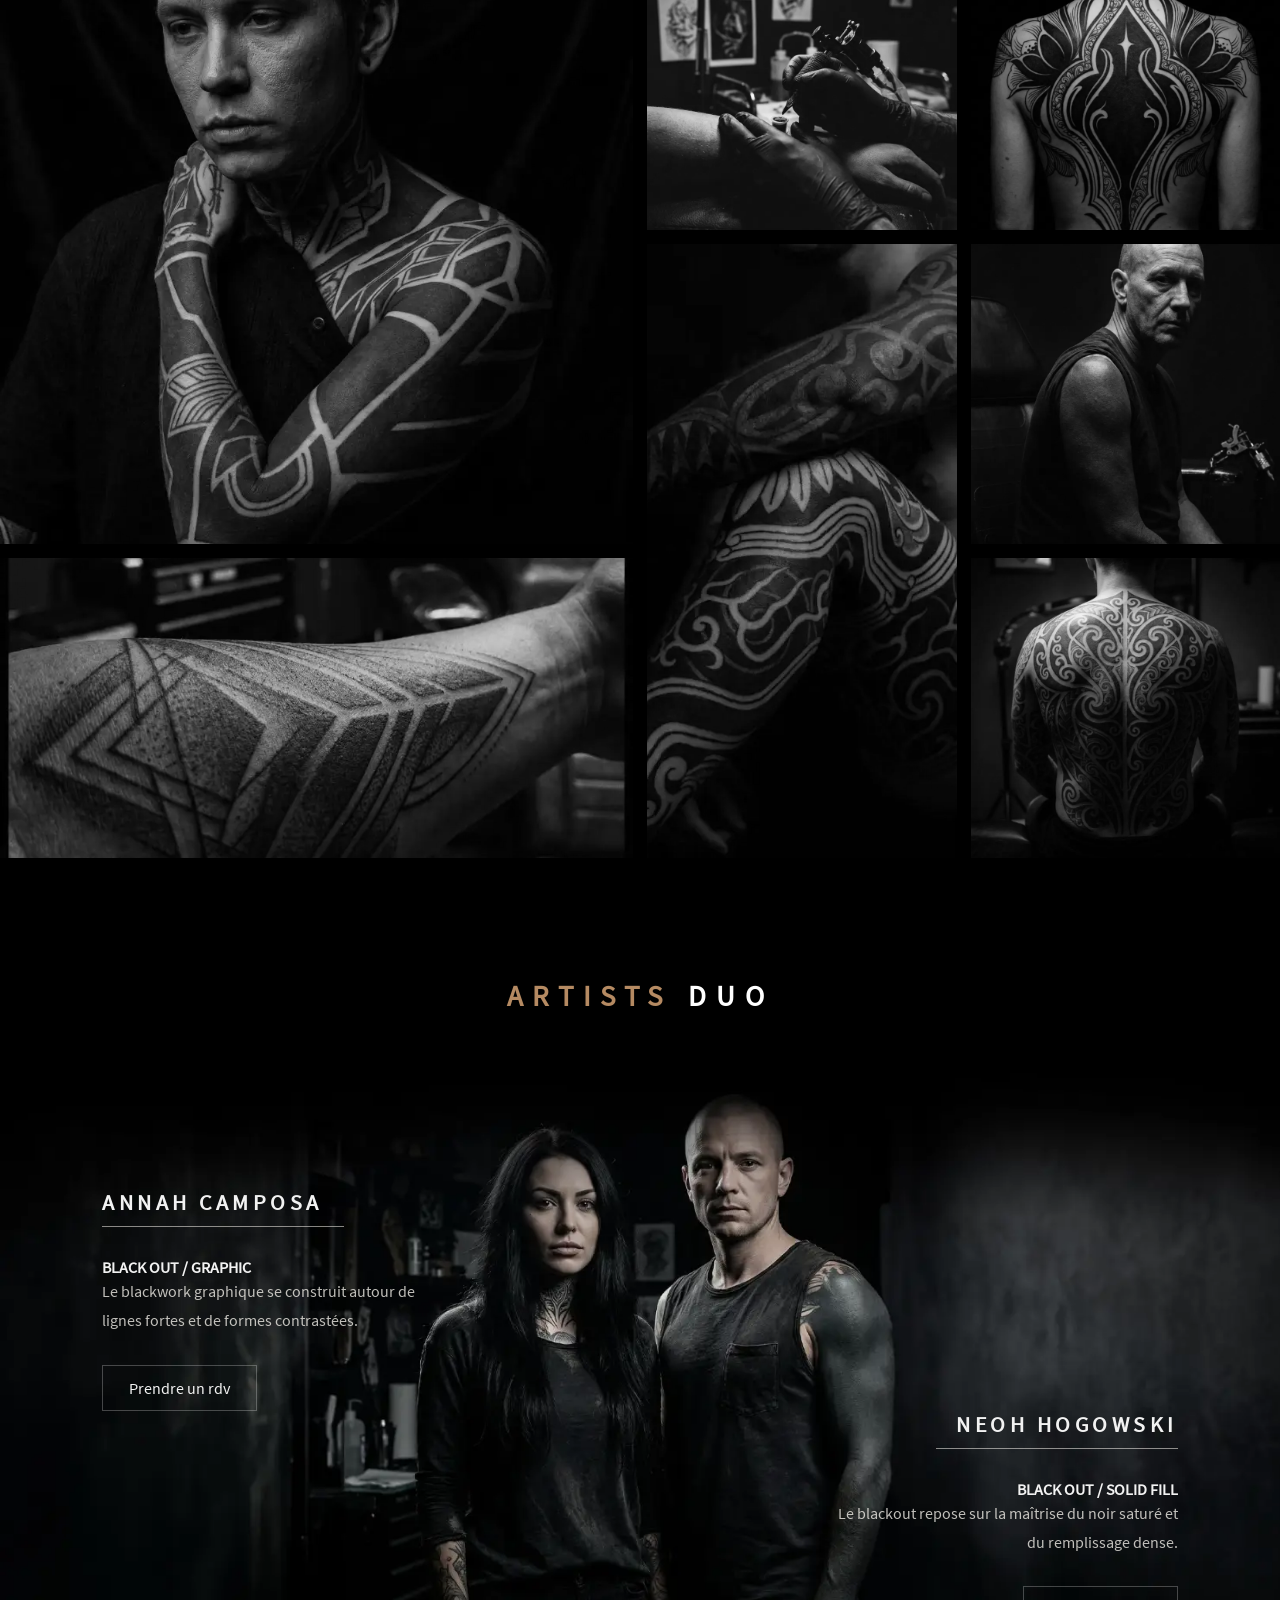
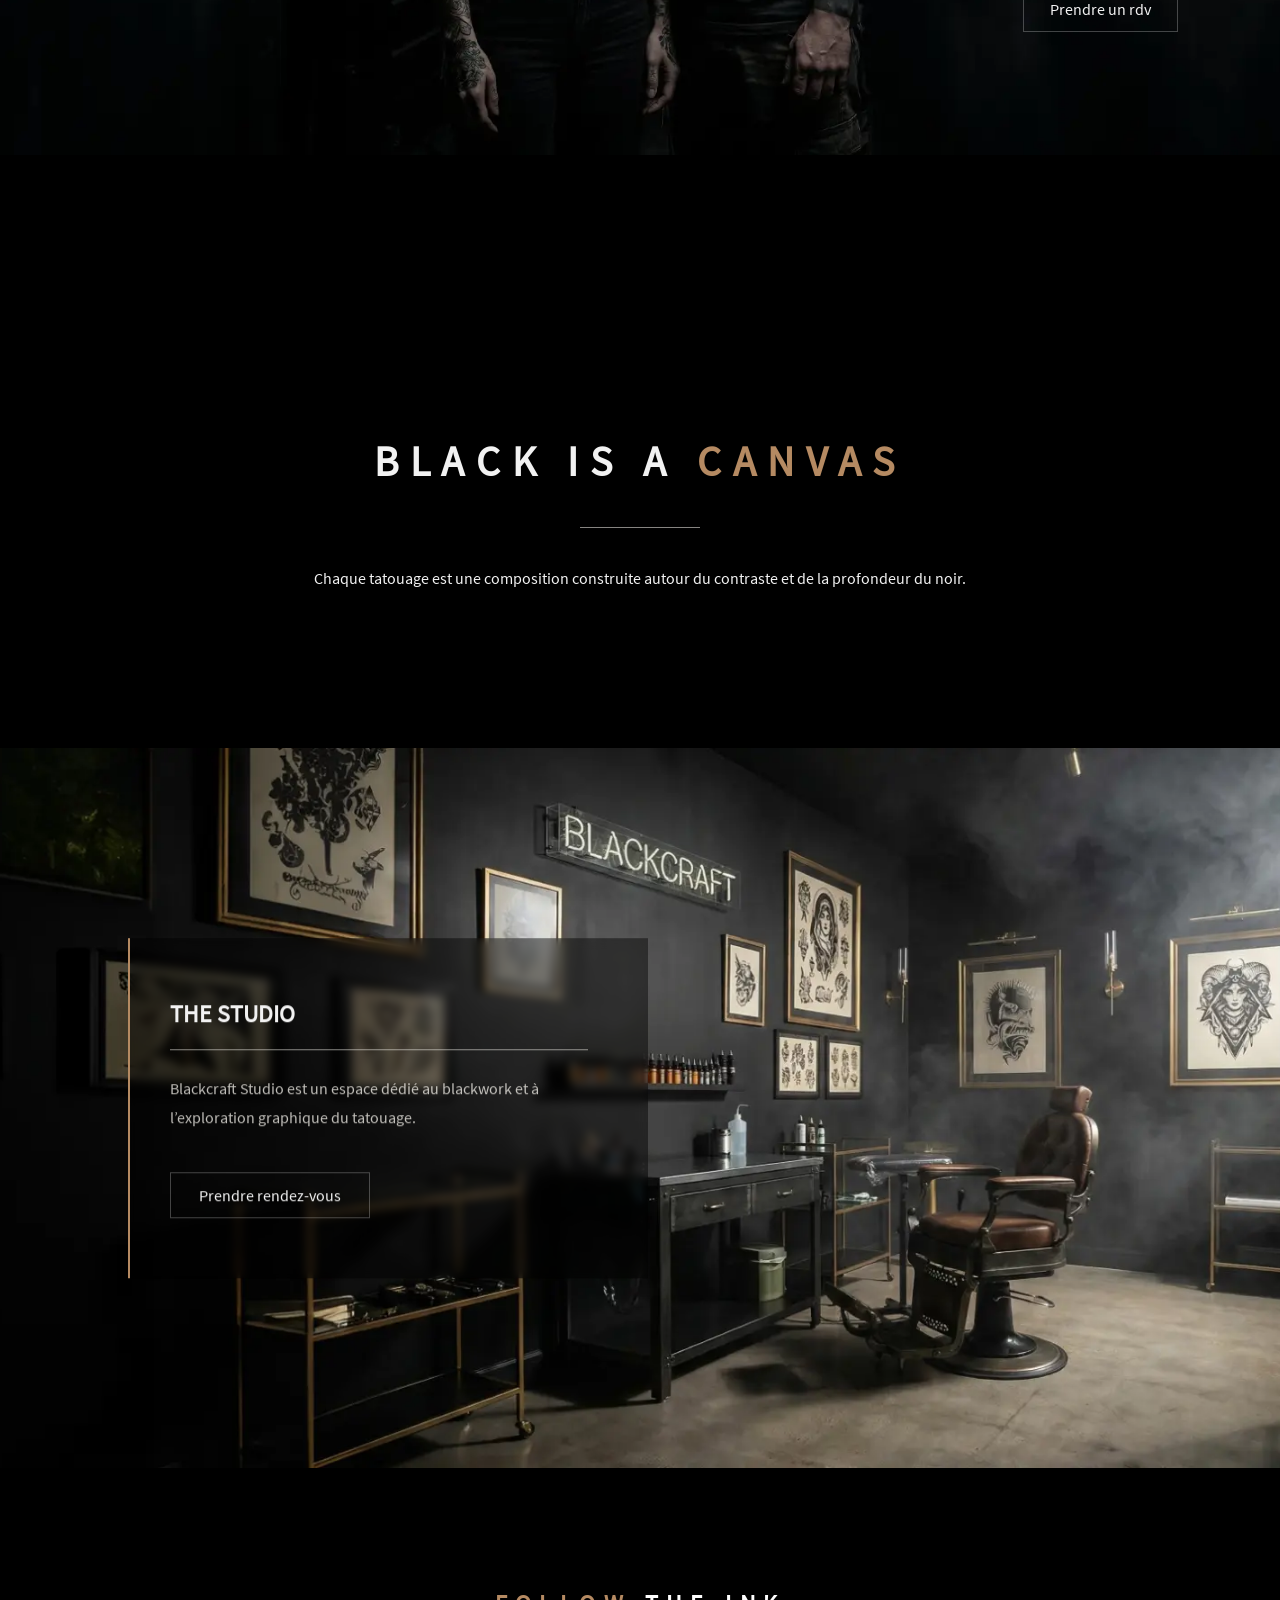
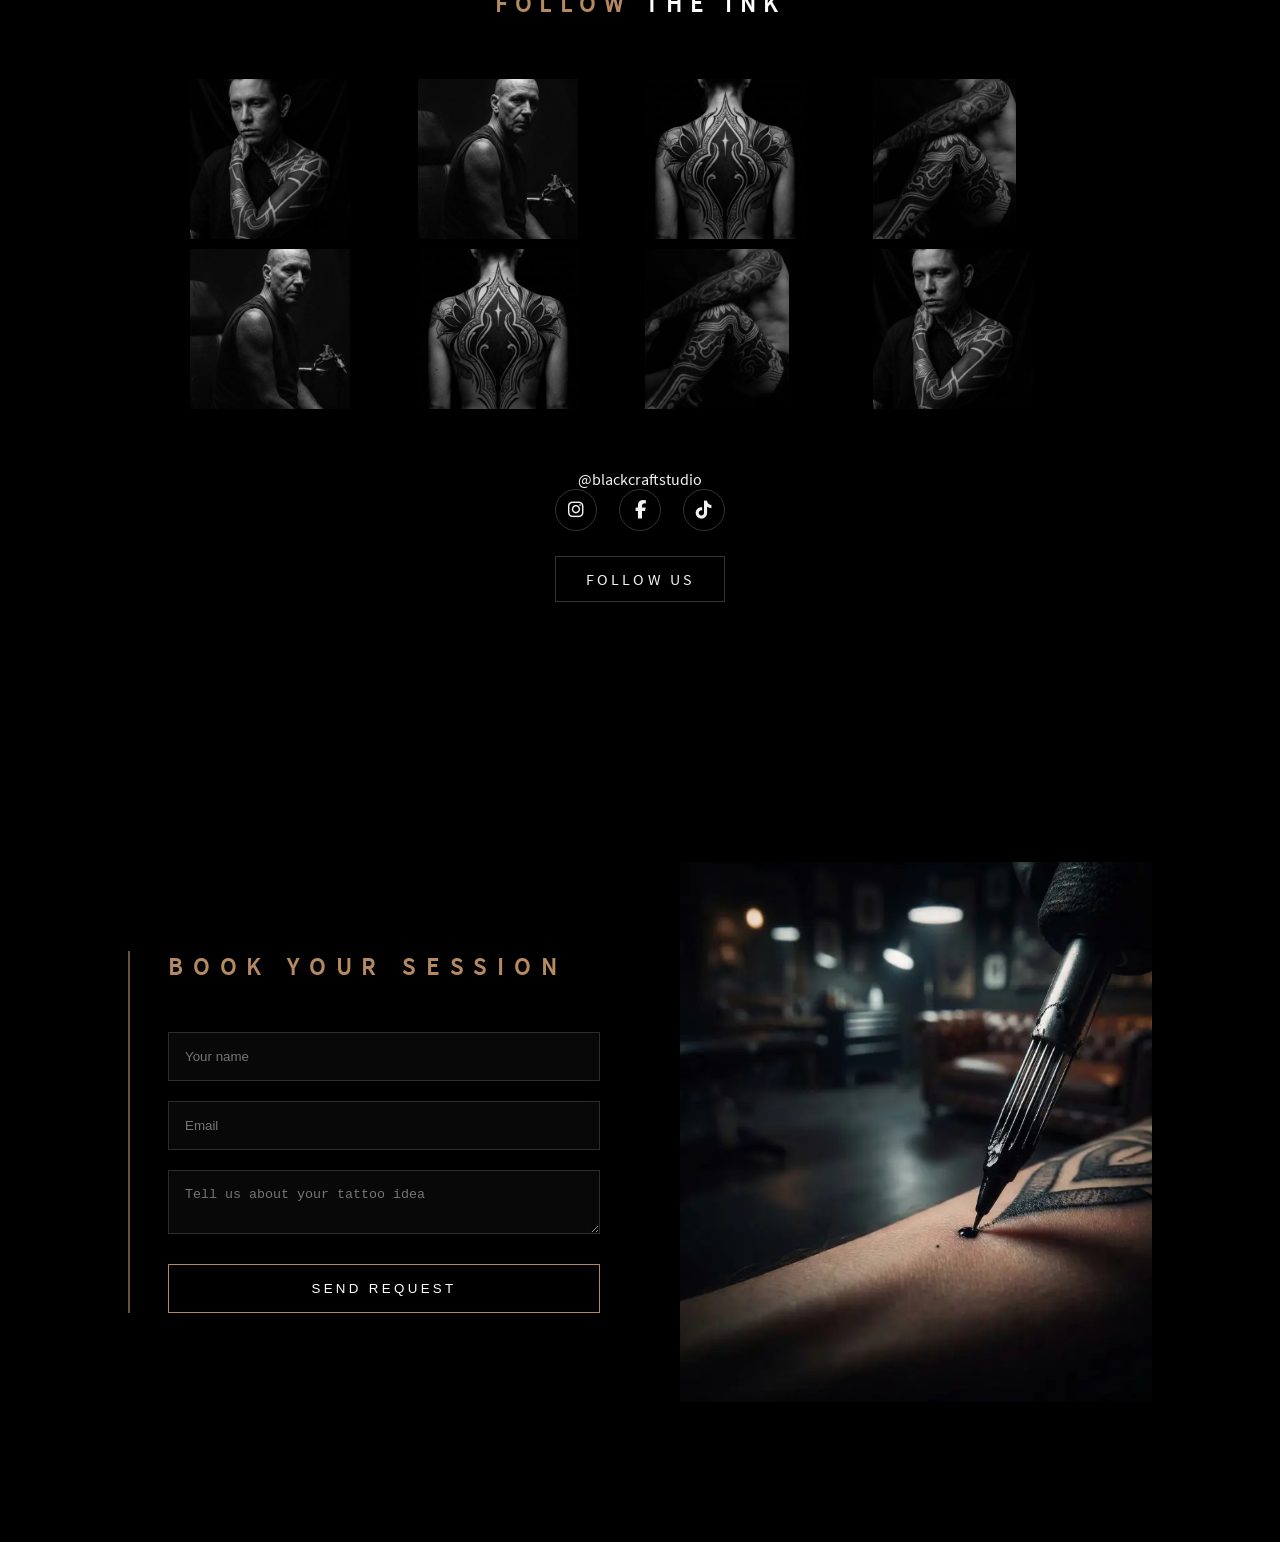
==== commit f7aa7cd7: "test" ====
--- a/index.html
+++ b/index.html
@@ -47,10 +47,9 @@
 <nav class="main-nav">
 
 <a href="#">HOME</a>
-<a href="#">GALERY</a>
+<a href="galery.html">GALERY</a>
 <a href="#">ARTISTS</a>
 <a href="#">CONTACT</a>
-<a 
 
 </nav>
 
@@ -156,19 +155,19 @@
 
             <div class="gallery-grid">
 
-                <img src="images/1galery.jpeg" class="img-large fade-up" alt="">
-
-                <img src="images/5galery.jpeg" class="fade-up" alt="">
-
-                <img src="images/3galery.jpeg" class="fade-up" alt="">
-
-                <img src="images/4galery.jpg" class="img-vertical fade-up" alt="">
-
-                <img src="images/2galery.jpeg" class="fade-up" alt="">
-
-                <img src="images/7galery.jpeg" class="img-horizontal fade-up" alt="">
-
-                <img src="images/6galery.jpeg" class="fade-up" alt="">
+                <img src="images/1galery.webp" class="img-large fade-up" alt="bras et épaule tatouée">
+
+                <img src="images/5galery.webp" class="fade-up" alt="tatouage en action, cadrage sur le pistolet de tatouage">
+
+                <img src="images/3galery.webp" class="fade-up" alt="photo de dos de femme tatoué, ornemental">
+
+                <img src="images/4galery.webp" class="img-vertical fade-up" alt="photo bras et jambe tatouée">
+
+                <img src="images/2galery.webp" class="fade-up" alt="photo homme de profil, bras tatoué blackout">
+
+                <img src="images/7galery.webp" class="img-horizontal fade-up" alt="">
+
+                <img src="images/6galery.webp" class="fade-up" alt="photo dos homme tatoué style ornemental">
 
             </div>
 
@@ -191,7 +190,7 @@
 
             <div class="artists-wrapper">
 
-                <img src="images/artists.jpg" alt="Artists duo">
+                <img src="images/artists.webp" alt="Artists duo">
 
 
                 <!-- artiste gauche -->
@@ -307,7 +306,7 @@
 
         <section class="studio">
 
-            <img src="images/studio.jpg" alt="Blackcraft tattoo studio">
+            <img src="images/studio.webp" alt="Blackcraft tattoo studio">
 
 
             <div class="studio-content">
@@ -357,15 +356,15 @@
 
             <div class="social-grid">
 
-                <img src="images/1galery.jpeg" class="fade-up" alt="">
-                <img src="images/2galery.jpeg" class="fade-up" alt="">
-                <img src="images/3galery.jpeg" class="fade-up" alt="">
-                <img src="images/4galery.jpeg" class="fade-up" alt="">
-
-                <img src="images/2galery.jpeg" class="fade-up" alt="">
-                <img src="images/3galery.jpeg" class="fade-up" alt="">
-                <img src="images/4galery.jpeg" class="fade-up" alt="">
-                <img src="images/1galery.jpeg" class="fade-up" alt="">
+                <img src="images/1galery.webp" class="fade-up" alt="photo Homme tatoué bras">
+                <img src="images/2galery.webp" class="fade-up" alt="photo homme tatoué bras blackout">
+                <img src="images/3galery.webp" class="fade-up" alt="photo dos femme tatouée style ornemental">
+                <img src="images/4galery.webp" class="fade-up" alt="bras plus jambe tatoués">
+
+                <img src="images/2galery.webp" class="fade-up" alt="photo homme tatoué bras blackout">
+                <img src="images/3galery.webp" class="fade-up" alt="photo dos femme tatouée style ornemental">
+                <img src="images/4galery.webp" class="fade-up" alt="bras plus jambe tatoués">
+                <img src="images/1galery.webp" class="fade-up" alt="photo Homme tatoué bras">
 
             </div>
 
@@ -443,7 +442,7 @@
 
                 <div class="contact-image fade-up">
 
-                    <img src="images/contact.jpg" alt="Tattoo process">
+                    <img src="images/contact.webp" alt="Tattoo process">
 
                 </div>
 
--- a/Style.css
+++ b/Style.css
@@ -78,7 +78,6 @@
    ================================================= */
 
 /* classe utilisée dans le HTML */
-
 .fade-up {
 
     opacity: 0;
@@ -223,7 +222,7 @@
 
     height: 170vh;
 
-    background-image: url("images/hero.jpg");
+    background-image: url("images/hero.webp");
     background-size: cover;
     background-position: center 20%;
 
@@ -1106,4 +1105,304 @@
         transform: translateY(0) rotate(45deg);
     }
 
+}
+
+
+
+
+
+
+
+
+/* ==================================================================================================
+   PAGE GALERY
+========================= */
+
+.gallery-page{
+
+padding-top:220px;
+padding-bottom:120px;
+padding-left:10%;
+padding-right:10%;
+
+background:#000;
+
+}
+//* =================================================
+   PAGE GALERY
+   ================================================= */
+
+/* conteneur principal de la page */
+
+.gallery-page{
+
+    padding-top:220px;   /* espace noir sous le menu */
+    padding-bottom:120px;
+
+    padding-left:10%;
+    padding-right:10%;
+
+    background:#000;
+
+}
+
+
+/* =================================================
+   TITRE PAGE
+   ================================================= */
+
+.gallery-title{
+
+    font-size:2.2rem;
+
+    letter-spacing:0.35em;
+
+    margin-bottom:80px;
+
+    text-align:center;
+
+}
+
+/* mot doré */
+
+.gallery-title span{
+
+    color:var(--gold);
+
+}
+
+
+
+/* =================================================
+   GRID GALERIE
+   ================================================= */
+
+.gallery-grid{
+
+    display:grid;
+
+    grid-template-columns:repeat(4,1fr);
+
+    grid-auto-rows:300px;
+
+    gap:14px;
+
+}
+
+
+
+/* =================================================
+   TAILLES ASYMETRIQUES
+   ================================================= */
+
+/* grande image */
+
+.img-large{
+
+    grid-column:span 2;
+    grid-row:span 2;
+
+}
+
+/* image verticale */
+
+.img-vertical{
+
+    grid-row:span 2;
+
+}
+
+/* image horizontale */
+
+.img-horizontal{
+
+    grid-column:span 2;
+
+}
+
+
+
+/* =================================================
+   TEXTE IMAGE
+   ================================================= */
+
+.gallery-item{
+
+    position:relative; /* permet de placer le texte dessus */
+
+    overflow:hidden;
+
+}
+
+
+
+/* =================================================
+   IMAGE
+   ================================================= */
+
+.gallery-item img{
+
+    width:100%;
+    height:100%;
+
+    object-fit:cover;
+
+    filter:grayscale(100%);
+
+    transition:0.6s;
+
+}
+
+
+
+/* =================================================
+   SURVOL IMAGE
+   ================================================= */
+
+.gallery-item:hover img{
+
+    transform:scale(1.08);
+
+    filter:grayscale(0);
+
+}
+
+
+
+/* =================================================
+   SURVOL TEXTE
+   ================================================= */
+
+.gallery-hover{
+
+    position:absolute;
+
+    top:0;
+    left:0;
+
+    width:100%;
+    height:100%;
+
+    background:rgba(0,0,0,0.65);
+
+    display:flex;
+
+    flex-direction:column;
+
+    justify-content:center;
+    align-items:center;
+
+    text-align:center;
+
+    opacity:0;
+
+    transition:0.4s;
+
+    padding:20px;
+
+}
+
+
+
+/* apparition du texte */
+
+.gallery-item:hover .gallery-hover{
+
+    opacity:1;
+
+}
+
+
+
+/* =================================================
+   TEXTE SUR IMAGE
+   ================================================= */
+
+.gallery-hover h3{
+
+    letter-spacing:0.2em;
+
+    margin-bottom:8px;
+
+    color:var(--gold);
+
+}
+
+.gallery-hover p{
+
+    font-size:0.9rem;
+
+    color:rgba(255,255,255,0.85);
+
+}
+
+
+
+/* =================================================
+LIGHTBOX
+================================================= */
+
+.lightbox{
+
+position:fixed;
+top:0;
+left:0;
+
+width:100%;
+height:100%;
+
+background:rgba(0,0,0,0.95);
+
+display:flex;
+flex-direction:column;
+
+justify-content:center;
+align-items:center;
+
+opacity:0;
+
+pointer-events:none;
+
+transition:0.3s;
+
+z-index:999;
+
+}
+
+.lightbox img{
+
+max-width:85%;
+max-height:75vh;
+
+margin-bottom:20px;
+
+}
+
+.lightbox p{
+
+color:white;
+
+}
+
+.lightbox-close{
+
+position:absolute;
+
+top:40px;
+right:60px;
+
+font-size:3rem;
+
+color:white;
+
+text-decoration:none;
+
+}
+
+.lightbox:target{
+
+opacity:1;
+
+pointer-events:auto;
+
 }
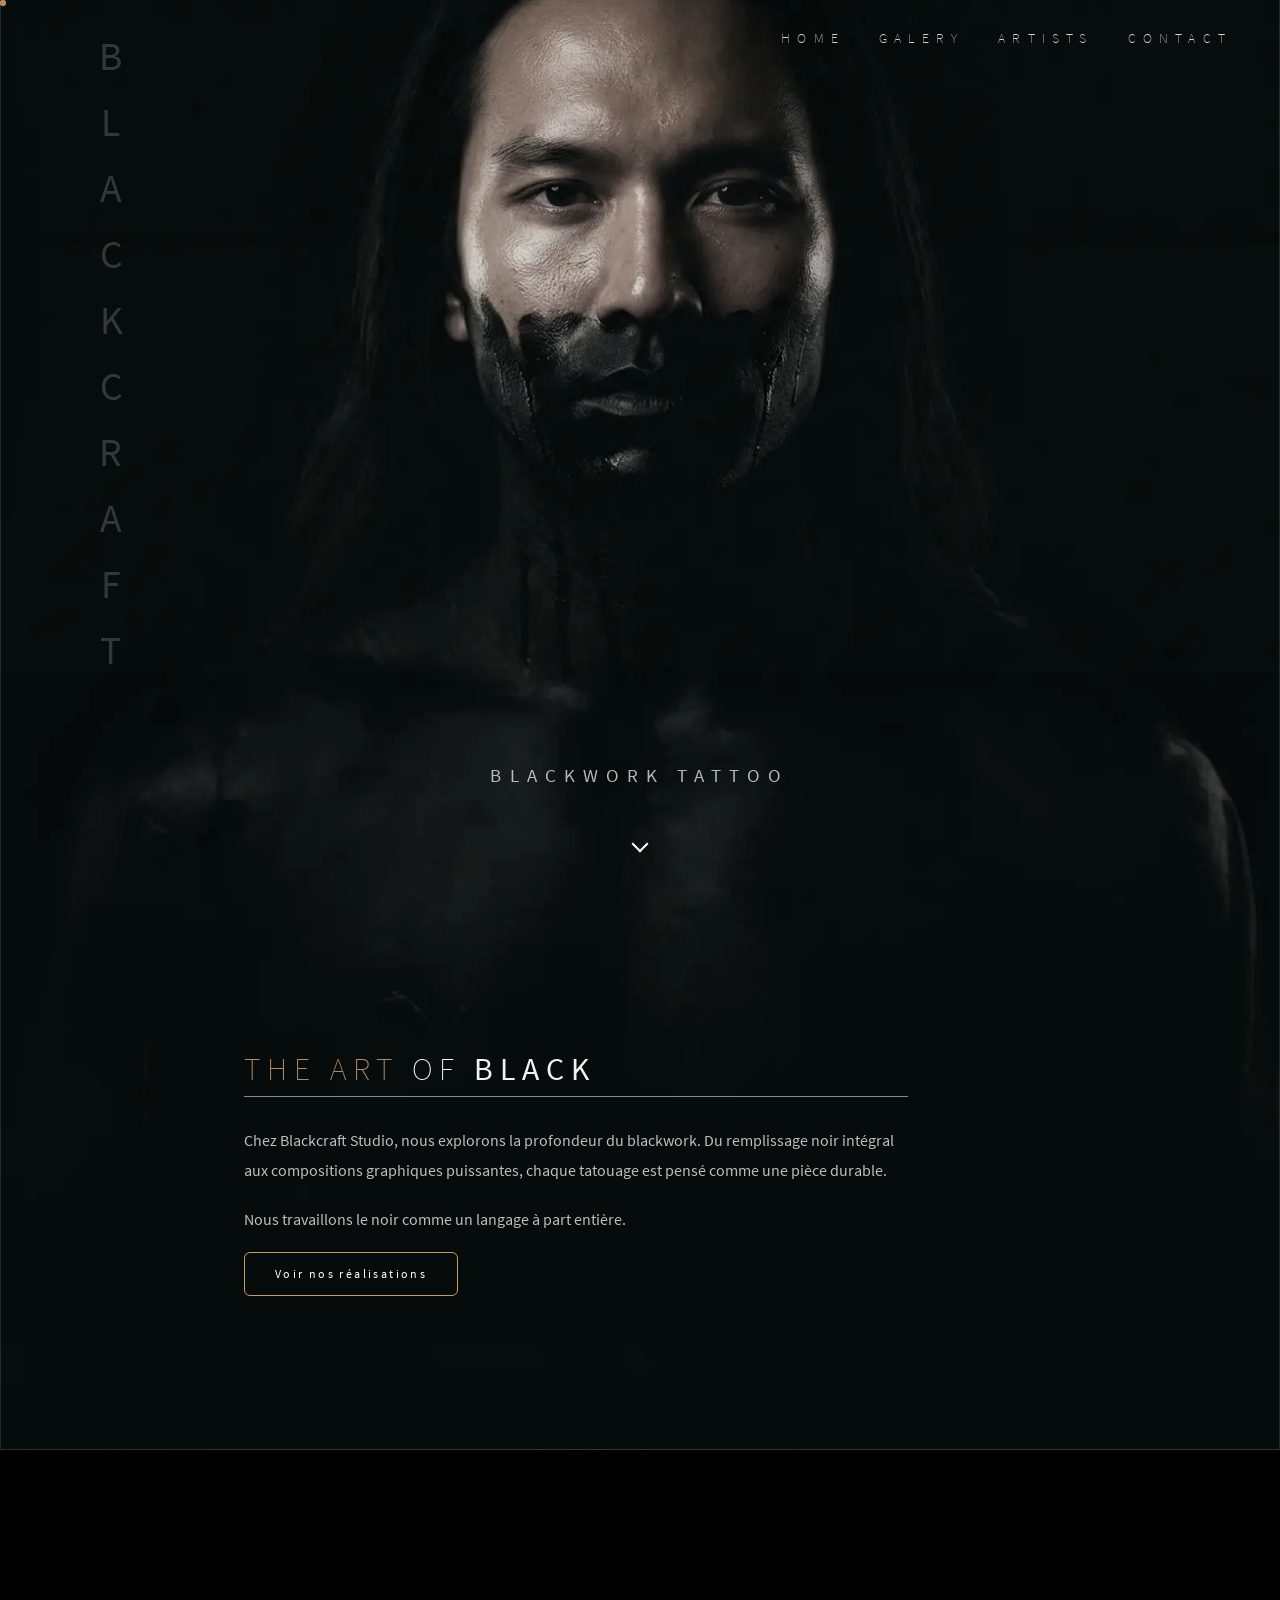
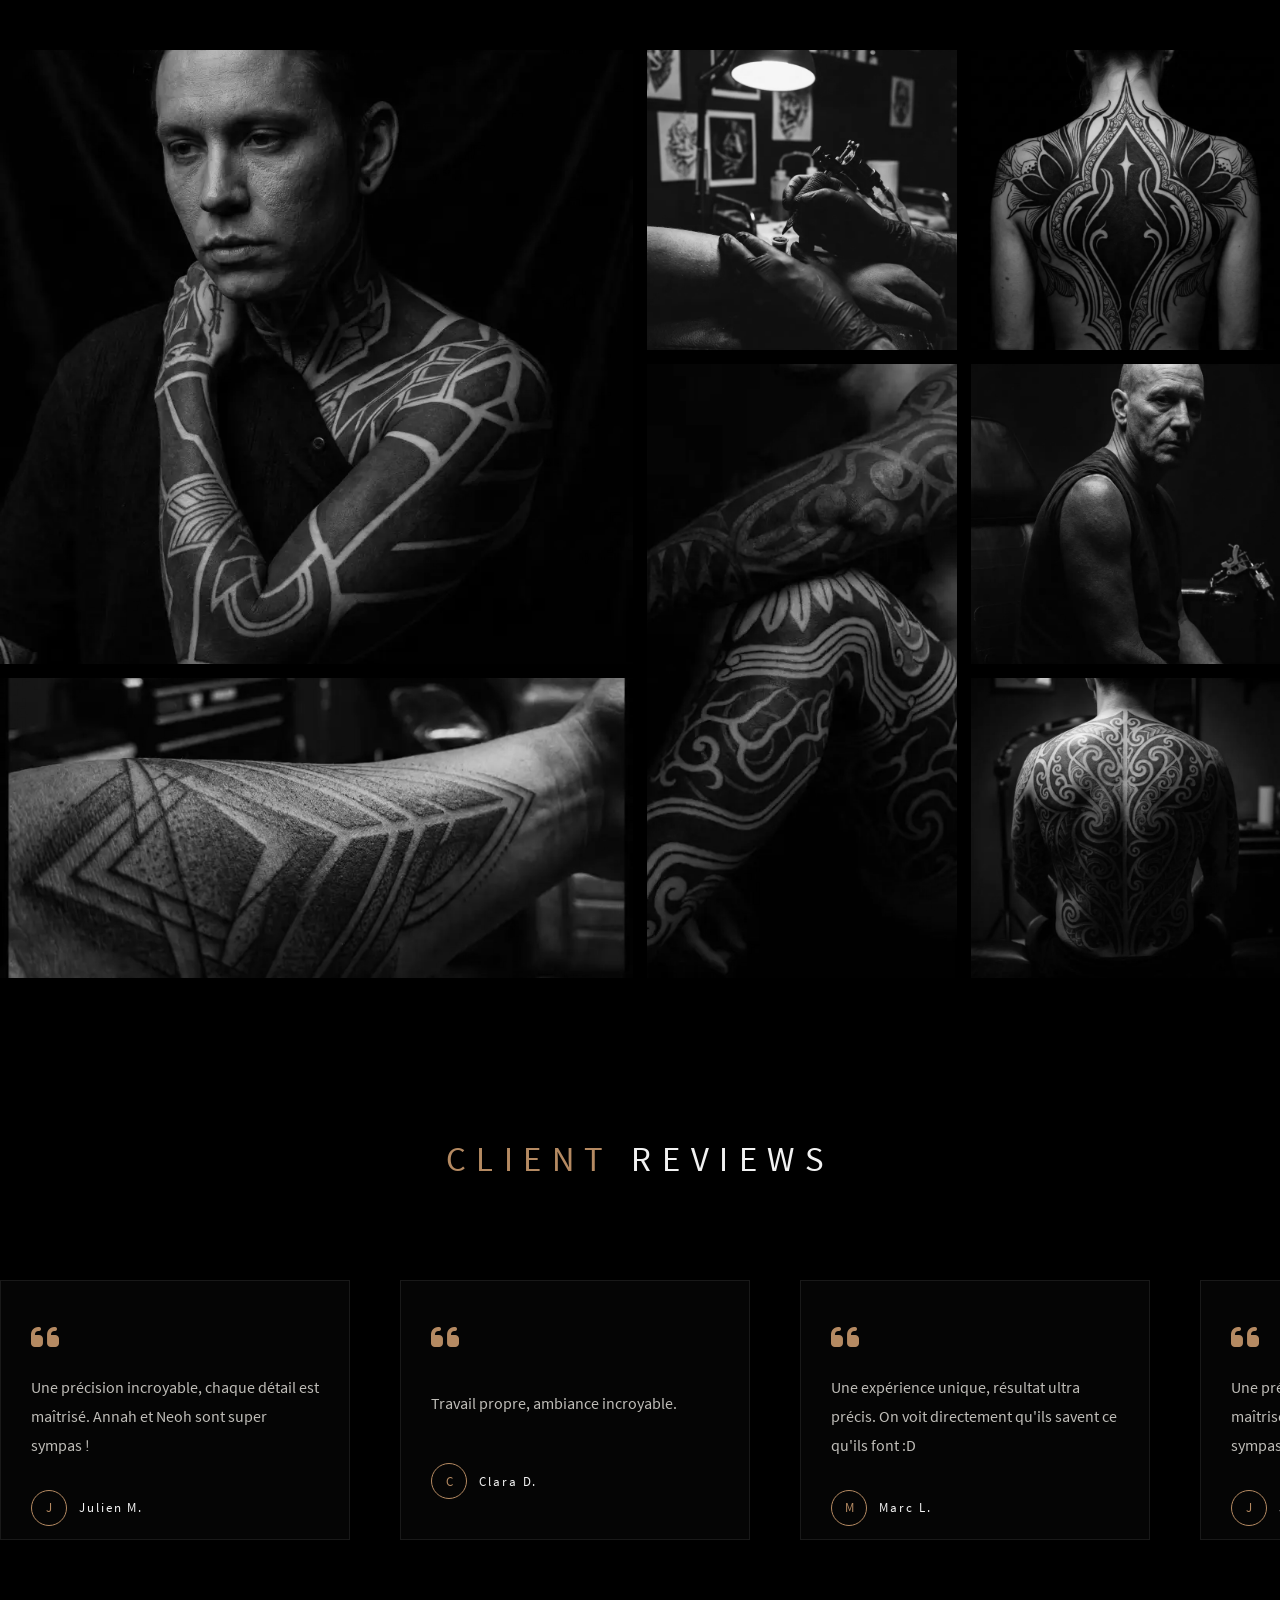
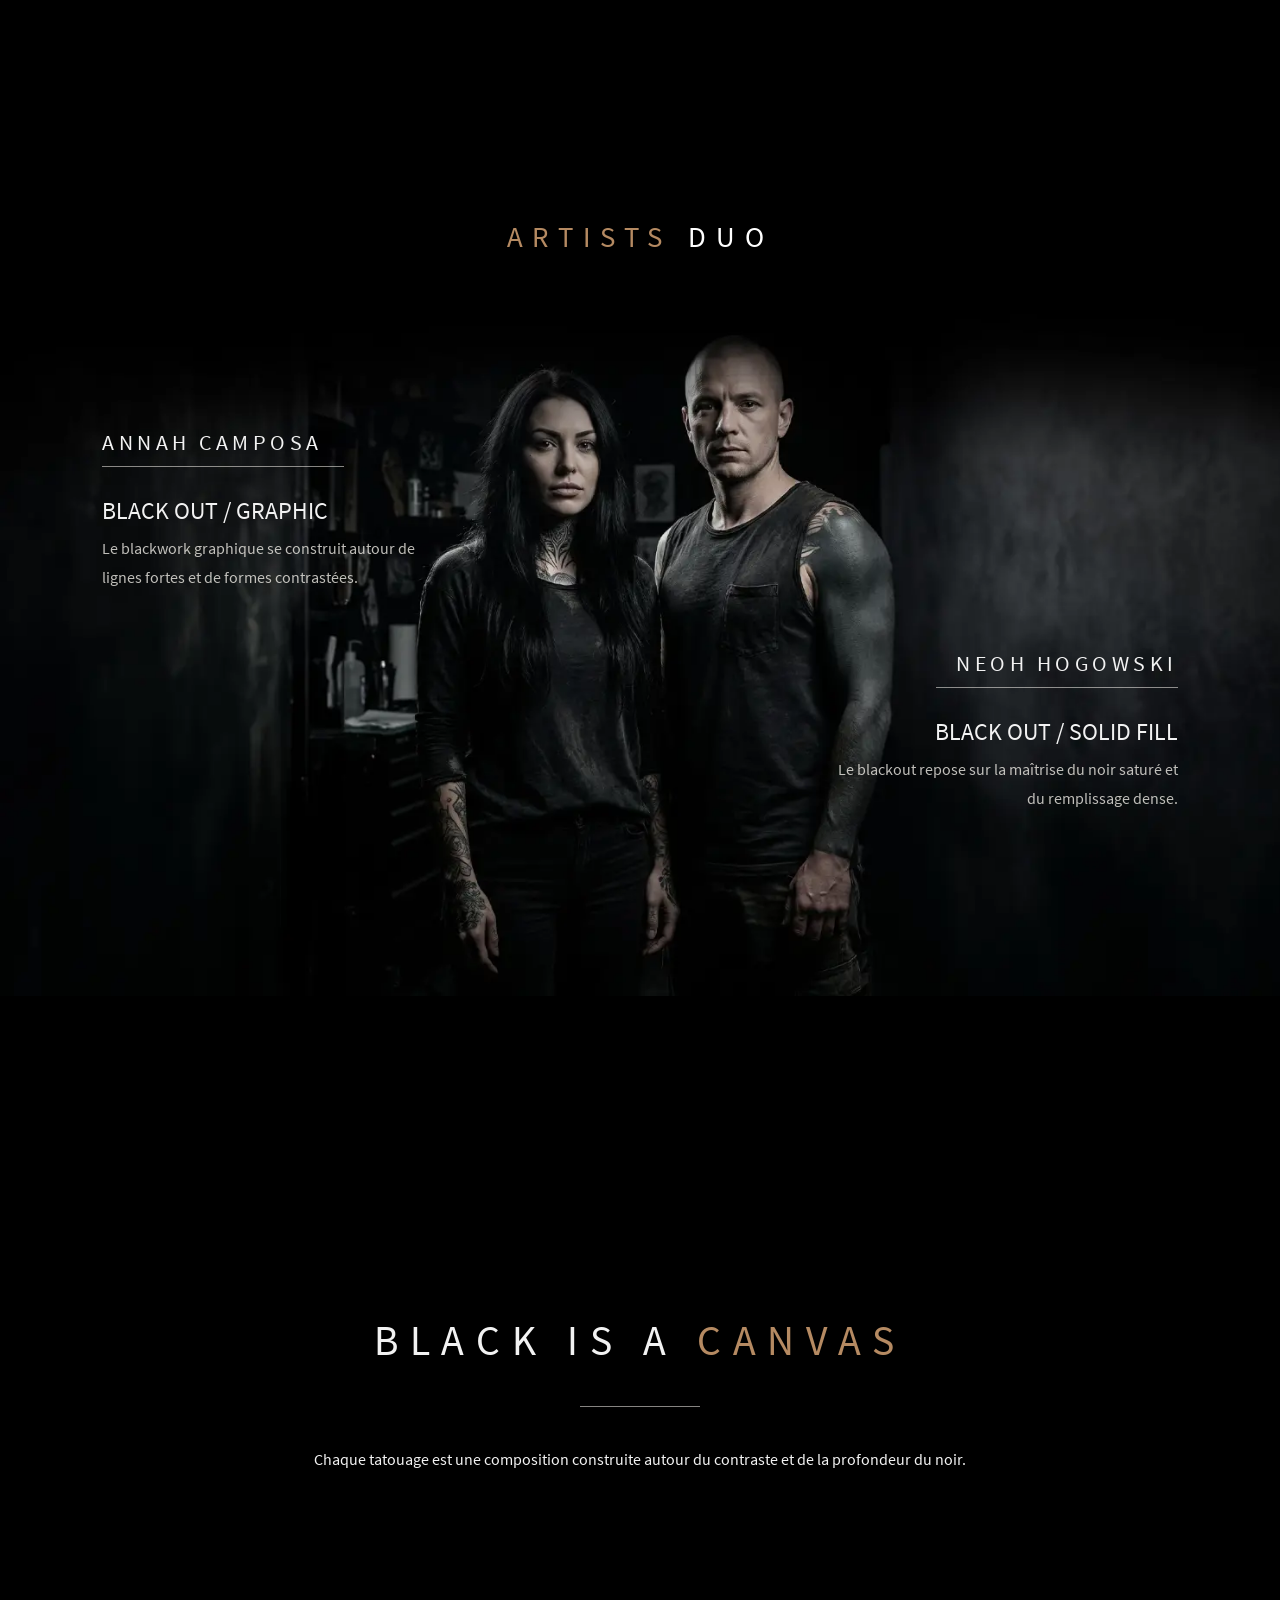
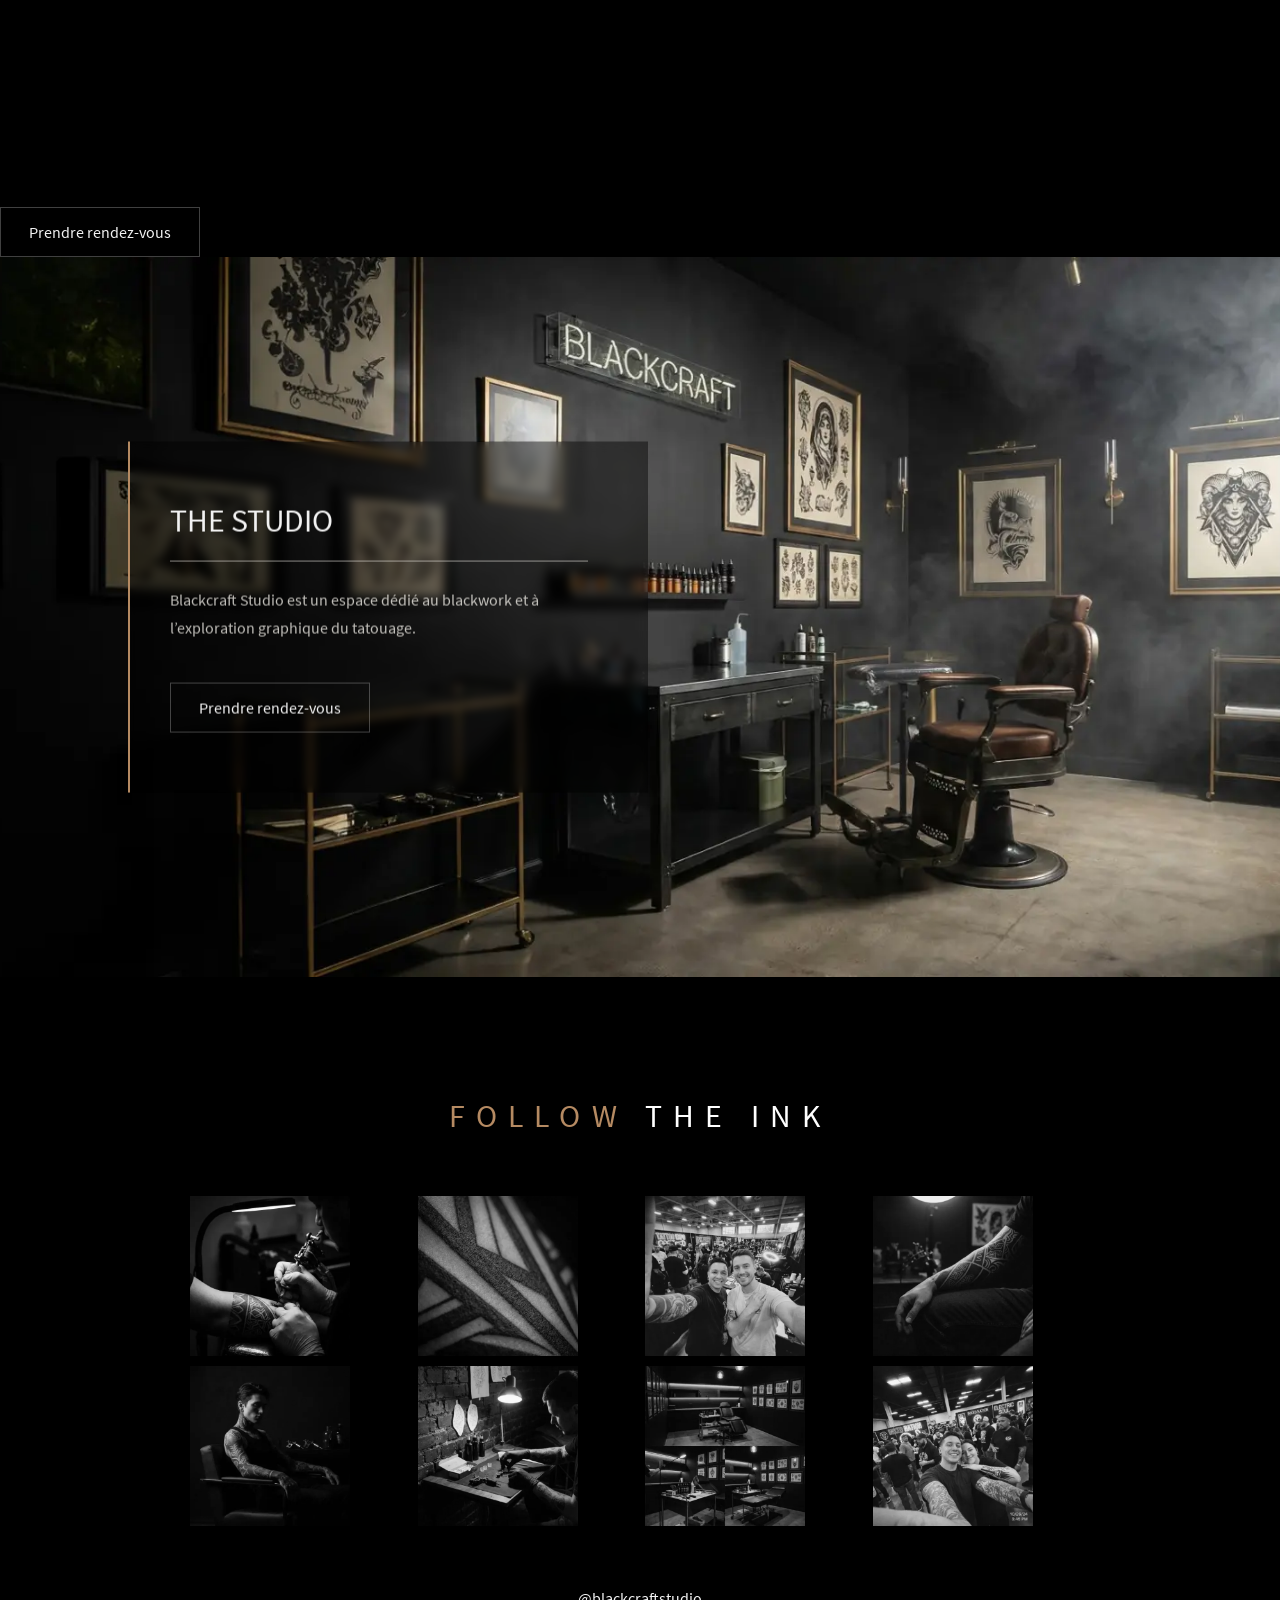
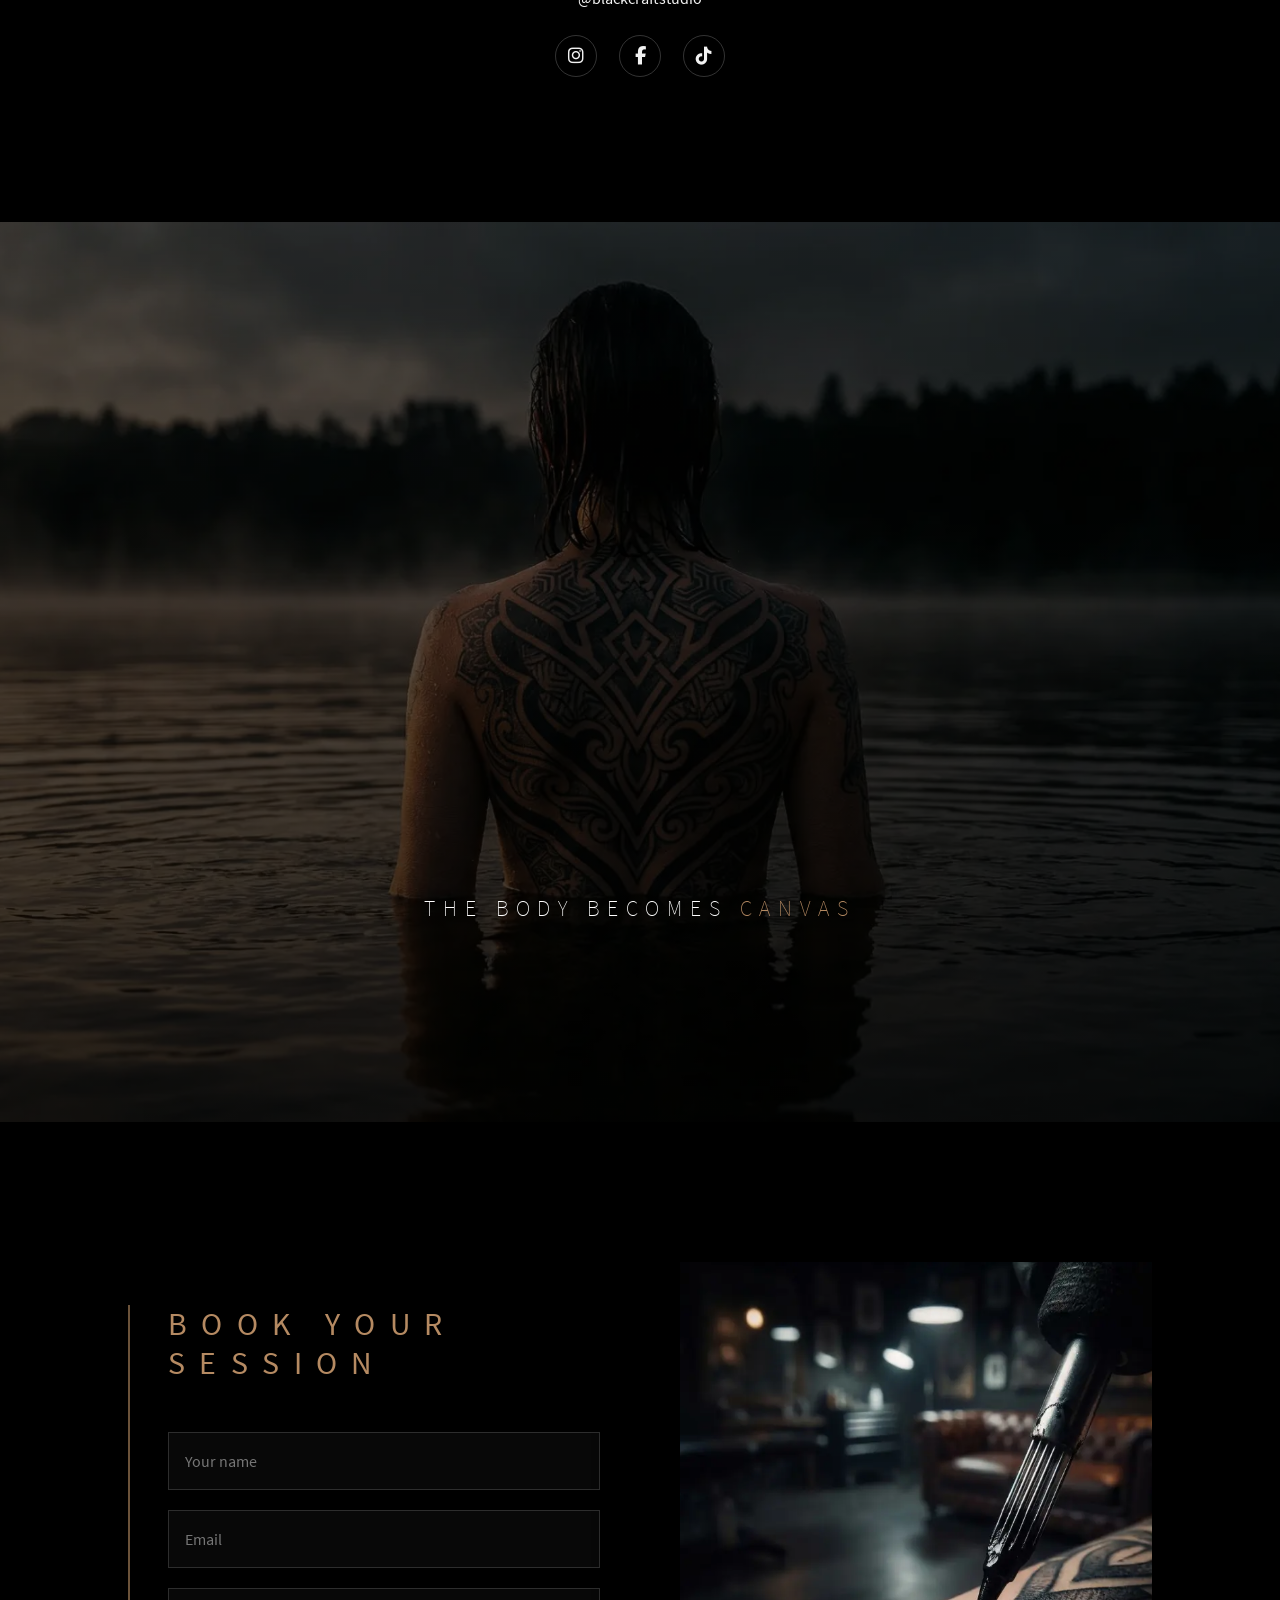
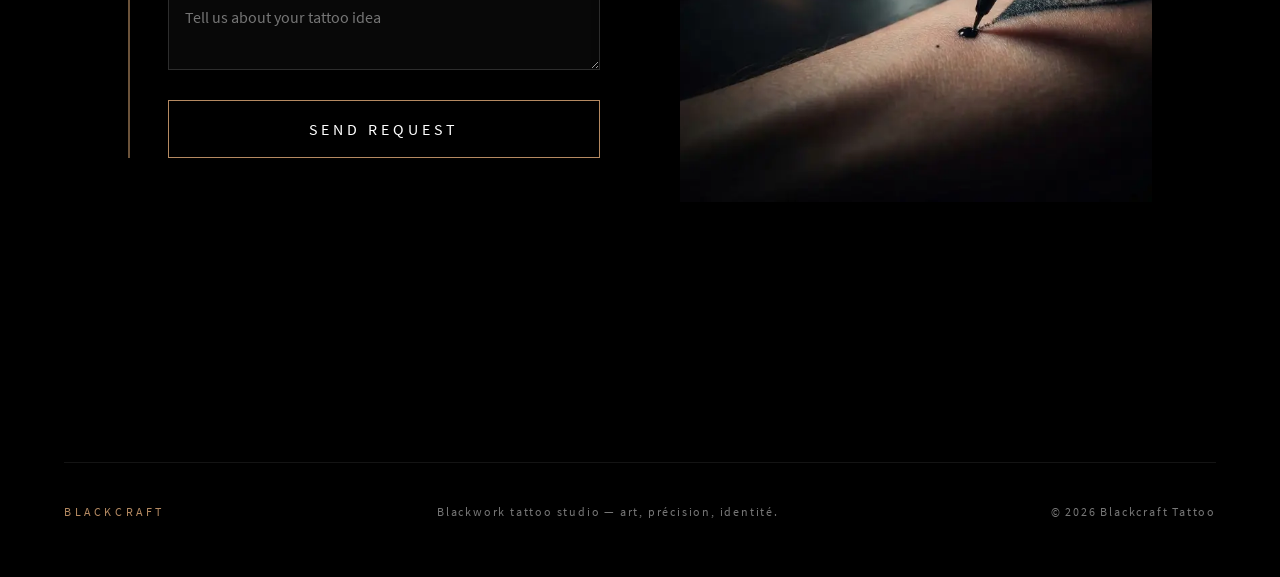
==== commit d019e3c2: "test" ====
--- a/index.html
+++ b/index.html
@@ -1,5 +1,19 @@
 <!DOCTYPE html>
 <html lang="fr">
+
+
+
+<link rel="stylesheet" href="Style.css">
+
+<!-- OPEN GRAPH -->
+<meta property="og:title" content="Blackcraft Tattoo Studio">
+<meta property="og:description" content="Blackwork tattoo — art, précision, identité.">
+<meta property="og:image" content="https://tonsite.com/images/hero.jpg">
+<meta property="og:url" content="https://tonsite.com">
+<meta property="og:type" content="website">
+
+</head>
+
 
 <head>
 
@@ -20,439 +34,595 @@
     <meta name="description" content="Blackcraft Tattoo Studio">
 
     <!-- =========================
-         BIBLIOTHEQUE ICONES
-         FontAwesome pour les réseaux
-    ========================= -->
-
+BIBLIOTHEQUE ICONES
+========================= -->
     <link rel="stylesheet" href="https://cdnjs.cloudflare.com/ajax/libs/font-awesome/6.5.1/css/all.min.css">
 
     <!-- =========================
-         FEUILLE CSS PRINCIPALE
-    ========================= -->
-
+BOOTSTRAP
+========================= -->
+    <link href="https://cdn.jsdelivr.net/npm/bootstrap@5.3.2/dist/css/bootstrap.min.css" rel="stylesheet">
+
+    <!-- =========================
+FEUILLE CSS PRINCIPALE
+========================= -->
     <link rel="stylesheet" href="Style.css">
-
 </head>
 
 
 <body>
 
-
-    <!-- =================================================
+        <div class="page-transition"></div>
+
+        <!-- =================================================
 HEADER / NAVIGATION
 ================================================= -->
 
-    <header class="site-header">
-
-<nav class="main-nav">
-
-<a href="#">HOME</a>
-<a href="galery.html">GALERY</a>
-<a href="#">ARTISTS</a>
-<a href="#">CONTACT</a>
-
-</nav>
-
-    </header>
-
-
-
-    <main>
-
-
-
-        <!-- =================================================
+        <header class="site-header">
+
+            <nav class="main-nav">
+
+                <a href="index.html">HOME</a>
+                <a href="galery.html">GALERY</a>
+                <a href="artists.html">ARTISTS</a>
+                <a href="#contact">CONTACT</a>
+
+            </nav>
+
+        </header>
+
+
+
+
+
+            <!-- =================================================
 HERO
 image principale avec effet parallax CSS
 ================================================= -->
 
-        <section class="hero" id="hero">
-
-            <!-- image hero -->
-
-
-
-            <div class="hero-overlay">
-
-                <!-- titre vertical décoratif -->
-                <div class="hero-vertical-brand fade-up fade-delay-1">
-
-                    BLACKCRAFT
-
-                </div>
-
-
-                <!-- sous titre central -->
-<div class="hero-center-subtitle fade-up fade-delay-2">
-    BLACKWORK TATTOO
-</div>
-
-<div class="scroll-indicator">
-    <span></span>
-</div>
-
-
-                <!-- bloc texte principal -->
-
-                <div class="hero-intro">
-
-                    <!-- titre animé -->
-                    <h1 class="fade-up fade-delay-3">
-
-                        <span class="accent">THE ART</span> OF <strong>BLACK</strong>
-
-                    </h1>
-
-
-                    <!-- ligne décorative -->
-                    <div class="hero-line fade-up fade-delay-4"></div>
-
-
-                    <!-- texte -->
-                    <p class="fade-up fade-delay-4">
-
-                        Chez Blackcraft Studio, nous explorons la profondeur du blackwork.
-                        Du remplissage noir intégral aux compositions graphiques puissantes,
-                        chaque tatouage est pensé comme une pièce durable.
-
-                    </p>
-
-
-                    <p class="fade-up fade-delay-4">
-
-                        Nous travaillons le noir comme un langage à part entière.
-
-                    </p>
-
-
-                    <!-- bouton -->
-                    <a href="#gallery" class="hero-btn fade-up fade-delay-4">
-
-                        Voir nos réalisations
-
-                    </a>
-
-                </div>
-
-            </div>
-
-        </section>
-
-
-
-        <!-- =================================================
+            <section class="hero" id="hero">
+
+                <!-- image hero -->
+
+
+
+                <div class="hero-overlay">
+
+                    <!-- titre vertical décoratif -->
+                    <div class="hero-vertical-brand fade-up fade-delay-1">
+
+                        BLACKCRAFT
+
+                    </div>
+
+
+                    <!-- sous titre central -->
+                    <div class="hero-center-subtitle fade-up fade-delay-2">
+                        BLACKWORK TATTOO
+                    </div>
+
+                    <div class="scroll-indicator">
+                        <span></span>
+                    </div>
+
+
+                    <!-- bloc texte principal -->
+
+                    <div class="hero-intro">
+
+                        <!-- titre animé -->
+                        <h1 class="fade-up fade-delay-3">
+
+                            <span class="accent">THE ART</span> OF <strong>BLACK</strong>
+
+                        </h1>
+
+
+                        <!-- ligne décorative -->
+                        <div class="hero-line fade-up fade-delay-4"></div>
+
+
+                        <!-- texte -->
+                        <p class="fade-up fade-delay-4">
+
+                            Chez Blackcraft Studio, nous explorons la profondeur du blackwork.
+                            Du remplissage noir intégral aux compositions graphiques puissantes,
+                            chaque tatouage est pensé comme une pièce durable.
+
+                        </p>
+
+
+                        <p class="fade-up fade-delay-4">
+
+                            Nous travaillons le noir comme un langage à part entière.
+
+                        </p>
+
+
+                        <!-- bouton -->
+                        <a href="galery.html" class="btn">
+                            Voir nos réalisations
+                        </a>
+
+                    </div>
+
+                </div>
+
+            </section>
+
+
+
+            <!-- =================================================
 GALERIE
 composition éditoriale avec CSS GRID
 ================================================= -->
 
-        <section class="recent-work" id="gallery">
-
-
-            <!--
-Chaque image peut aussi recevoir
-une animation d'apparition.
--->
-
-            <div class="gallery-grid">
-
-                <img src="images/1galery.webp" class="img-large fade-up" alt="bras et épaule tatouée">
-
-                <img src="images/5galery.webp" class="fade-up" alt="tatouage en action, cadrage sur le pistolet de tatouage">
-
-                <img src="images/3galery.webp" class="fade-up" alt="photo de dos de femme tatoué, ornemental">
-
-                <img src="images/4galery.webp" class="img-vertical fade-up" alt="photo bras et jambe tatouée">
-
-                <img src="images/2galery.webp" class="fade-up" alt="photo homme de profil, bras tatoué blackout">
-
-                <img src="images/7galery.webp" class="img-horizontal fade-up" alt="">
-
-                <img src="images/6galery.webp" class="fade-up" alt="photo dos homme tatoué style ornemental">
+            <section class="recent-work" id="gallery">
+
+                <div class="gallery-grid">
+
+                    <img src="images/1galery.webp" class="img-large fade-up" alt="bras et épaule tatouée">
+
+                    <img src="images/5galery.webp" class="fade-up"
+                        alt="tatouage en action, cadrage sur le pistolet de tatouage">
+
+                    <img src="images/3galery.webp" class="fade-up" alt="photo de dos de femme tatoué, ornemental">
+
+                    <img src="images/4galery.webp" class="img-vertical fade-up" alt="photo bras et jambe tatouée">
+
+                    <img src="images/2galery.webp" class="fade-up" alt="photo homme de profil, bras tatoué blackout">
+
+                    <img src="images/7galery.webp" class="img-horizontal fade-up" alt="">
+
+                    <img src="images/6galery.webp" class="fade-up" alt="photo dos homme tatoué style ornemental">
+
+                </div>
+
+            </section>
+
+            <!-- =================================================
+AVIS CLIENTS
+================================================= -->
+
+            <section class="reviews">
+
+                <!-- =========================
+    TITRE SECTION
+    ========================= -->
+                <h2 class="fade-up">
+                    <span>CLIENT</span> REVIEWS
+                </h2>
+
+                <!-- =========================
+    SLIDER REVIEWS
+    ========================= -->
+                <div class="reviews-slider">
+
+                    <!-- TRACK (zone qui défile) -->
+                    <div class="reviews-track">
+
+                        <!-- =================================================
+            AVIS 1
+            ================================================= -->
+                        <div class="review-card fade-up">
+
+                            <!-- Icône citation -->
+                            <i class="fa-solid fa-quote-left quote"></i>
+
+                            <!-- Texte -->
+                            <p>
+                                Une précision incroyable, chaque détail est maîtrisé.
+                                Annah et Neoh sont super sympas !
+                            </p>
+
+                            <!-- Utilisateur -->
+                            <div class="review-user">
+                                <div class="avatar">J</div>
+                                <span>Julien M.</span>
+                            </div>
+
+                        </div>
+
+                        <!-- =================================================
+            AVIS 2
+            ================================================= -->
+                        <div class="review-card fade-up">
+
+                            <i class="fa-solid fa-quote-left quote"></i>
+
+                            <p>
+                                Travail propre, ambiance incroyable.
+                            </p>
+
+                            <div class="review-user">
+                                <div class="avatar">C</div>
+                                <span>Clara D.</span>
+                            </div>
+
+                        </div>
+
+                        <!-- =================================================
+            AVIS 3
+            ================================================= -->
+                        <div class="review-card fade-up">
+
+                            <i class="fa-solid fa-quote-left quote"></i>
+
+                            <p>
+                                Une expérience unique, résultat ultra précis.
+                                On voit directement qu'ils savent ce qu'ils font :D
+                            </p>
+
+                            <div class="review-user">
+                                <div class="avatar">M</div>
+                                <span>Marc L.</span>
+                            </div>
+
+                        </div>
+
+                        <!-- =================================================
+            DUPLICATION (IMPORTANT pour boucle infinie)
+            ================================================= -->
+
+                        <!-- AVIS 1 -->
+                        <div class="review-card">
+
+                            <i class="fa-solid fa-quote-left quote"></i>
+
+                            <p>
+                                Une précision incroyable, chaque détail est maîtrisé.
+                                Annah et Neoh sont super sympas !
+                            </p>
+
+                            <div class="review-user">
+                                <div class="avatar">J</div>
+                                <span>Julien M.</span>
+                            </div>
+
+                        </div>
+
+                        <!-- AVIS 2 -->
+                        <div class="review-card">
+
+                            <i class="fa-solid fa-quote-left quote"></i>
+
+                            <p>
+                                Travail propre, ambiance incroyable.
+                            </p>
+
+                            <div class="review-user">
+                                <div class="avatar">C</div>
+                                <span>Clara D.</span>
+                            </div>
+
+                        </div>
+
+                        <!-- AVIS 3 -->
+                        <div class="review-card">
+
+                            <i class="fa-solid fa-quote-left quote"></i>
+
+                            <p>
+                                Une expérience unique, résultat ultra précis.
+                                On voit directement qu'ils savent ce qu'ils font :D
+                            </p>
+
+                            <div class="review-user">
+                                <div class="avatar">M</div>
+                                <span>Marc L.</span>
+                            </div>
+
+                        </div>
+
+                    </div>
+                </div>
+
+            </section>
+
+<!-- =================================================
+ARTISTS
+================================================= -->
+
+<section class="artists-section" id="artists-home">
+
+    <h2 class="fade-up">
+        ARTISTS <span>DUO</span>
+    </h2>
+
+    <div class="artists-wrapper">
+
+        <img src="images/artists.webp" alt="Artists duo">
+
+        <!-- artiste gauche -->
+        <a href="artists.html" class="artist-panel artist-left">
+
+            <h3 class="fade-up">
+                ANNAH CAMPOSA
+            </h3>
+
+            <div class="artist-line fade-up"></div>
+
+            <h4 class="fade-up">
+                BLACK OUT / GRAPHIC
+            </h4>
+
+            <p class="fade-up">
+                Le blackwork graphique se construit autour de lignes fortes
+                et de formes contrastées.
+            </p>
+
+        </a>
+
+        <!-- artiste droite -->
+        <a href="artists.html" class="artist-panel artist-right">
+
+            <h3 class="fade-up">
+                NEOH HOGOWSKI
+            </h3>
+
+            <div class="artist-line fade-up"></div>
+
+            <h4 class="fade-up">
+                BLACK OUT / SOLID FILL
+            </h4>
+
+            <p class="fade-up">
+                Le blackout repose sur la maîtrise du noir saturé
+                et du remplissage dense.
+            </p>
+
+        </a>
+
+    </div>
+
+</section>
+
+            <!-- =================================================
+BLOC TRANSITION
+================================================= -->
+
+            <section class="statement">
+
+                <h2 class="fade-up">
+
+                    BLACK IS A <span>CANVAS</span>
+
+                </h2>
+
+
+                <div class="statement-line fade-up"></div>
+
+
+                <p class="fade-up">
+
+                    Chaque tatouage est une composition construite
+                    autour du contraste et de la profondeur du noir.
+
+                </p>
+
+            </section>
+
+
+
+            <!-- =================================================
+STUDIO
+================================================= -->
+
+
+<a href="#contact" class="studio-btn fade-up fade-delay-4">
+    Prendre rendez-vous
+</a>
+            <section class="studio">
+
+                <img src="images/studio.webp" alt="Blackcraft tattoo studio">
+
+
+                <div class="studio-content">
+
+                    <h2 class="fade-up fade-delay-1">
+
+                        THE <span>STUDIO</span>
+
+                    </h2>
+
+
+                    <div class="studio-line fade-up fade-delay-2"></div>
+
+
+                    <p class="fade-up fade-delay-3">
+
+                        Blackcraft Studio est un espace dédié au blackwork
+                        et à l’exploration graphique du tatouage.
+
+                    </p>
+
+
+                    <a href="#" class="studio-btn fade-up fade-delay-4">
+
+                        Prendre rendez-vous
+
+                    </a>
+
+                </div>
+
+            </section>
+
+
+
+
+            <!-- =================================================
+RESEAUX
+================================================= -->
+
+            <section class="social">
+
+                <!-- =========================
+    TITRE
+    ========================= -->
+                <h2 class="fade-up">
+                    FOLLOW <span>THE INK</span>
+                </h2>
+
+
+                <!-- =========================
+    GRID IMAGES
+    ========================= -->
+                <div class="social-grid">
+
+                    <img src="images/1reseaux.webp" class="fade-up" alt="Homme tatoué bras">
+                    <img src="images/2reseaux.webp" class="fade-up" alt="Tatouage blackout bras">
+                    <img src="images/3reseaux.webp" class="fade-up" alt="Dos femme tatouée">
+                    <img src="images/4reseaux.webp" class="fade-up" alt="Bras tatoués">
+
+                    <img src="images/5reseaux.webp" class="fade-up" alt="Tatouage blackout bras">
+                    <img src="images/6reseaux.webp" class="fade-up" alt="Dos tatoué">
+                    <img src="images/7reseaux.webp" class="fade-up" alt="Tatouages">
+                    <img src="images/8reseaux.webp" class="fade-up" alt="Homme tatoué bras">
+
+                </div>
+
+
+                <!-- =========================
+    SOCIAL (handle + icônes)
+    ========================= -->
+                <div class="social-cta">
+
+                    <!-- Handle -->
+                    <p class="social-handle fade-up">
+                        @blackcraftstudio
+                    </p>
+
+
+                    <!-- =========================
+        ICONES CLIQUABLES
+        ========================= -->
+                    <div class="social-icons fade-up">
+
+                        <!-- Instagram -->
+                        <a href="https://instagram.com" target="_blank">
+                            <i class="fa-brands fa-instagram"></i>
+                        </a>
+
+                        <!-- Facebook -->
+                        <a href="https://facebook.com" target="_blank">
+                            <i class="fa-brands fa-facebook-f"></i>
+                        </a>
+
+                        <!-- TikTok -->
+                        <a href="https://tiktok.com" target="_blank">
+                            <i class="fa-brands fa-tiktok"></i>
+                        </a>
+
+                    </div>
+
+                </div>
+
+            </section>
+
+<!-- =================================================
+TRANSITION IMAGE
+================================================= -->
+
+<section class="interlude">
+
+    <img src="images/transition.webp" alt="Tattoo immersion">
+
+    <div class="interlude-overlay"></div>
+
+    <div class="interlude-content">
+
+        <p class="fade-up">
+            THE BODY BECOMES <span>CANVAS</span>
+        </p>
+
+    </div>
+
+</section>
+
+
+            <!-- =================================================
+CONTACT
+================================================= -->
+
+<section id="contact" class="contact">
+
+    <div class="contact-container">
+
+
+                <div class="contact-form-block">
+
+                    <h2 class="fade-up">
+
+                        BOOK YOUR SESSION
+
+                    </h2>
+
+
+                    <form class="contact-form">
+
+                        <input type="text" placeholder="Your name" required class="fade-up">
+
+                        <input type="email" placeholder="Email" required class="fade-up">
+
+                        <textarea placeholder="Tell us about your tattoo idea" class="fade-up"></textarea>
+
+                        <button type="submit" class="fade-up">
+
+                            SEND REQUEST
+
+                        </button>
+
+                    </form>
+
+                </div>
+
+
+
+                <div class="contact-image fade-up">
+
+                    <img src="images/contact.webp" alt="Tattoo process">
+
+                </div>
 
             </div>
 
-        </section>
-
-
-
-        <!-- =================================================
-ARTISTS
-================================================= -->
-
-        <section class="artists-section" id="artists">
-
-            <h2 class="fade-up">
-
-                ARTISTS <span>DUO</span>
-
-            </h2>
-
-
-            <div class="artists-wrapper">
-
-                <img src="images/artists.webp" alt="Artists duo">
-
-
-                <!-- artiste gauche -->
-                <div class="artist-panel artist-left">
-
-                    <h3 class="fade-up">
-
-                        ANNAH CAMPOSA
-
-                    </h3>
-
-
-                    <div class="artist-line fade-up"></div>
-
-
-                    <h4 class="fade-up">
-
-                        BLACK OUT / GRAPHIC
-
-                    </h4>
-
-
-                    <p class="fade-up">
-
-                        Le blackwork graphique se construit autour de lignes fortes
-                        et de formes contrastées.
-
-                    </p>
-
-
-                    <a href="#" class="fade-up">
-
-                        Prendre un rdv
-
-                    </a>
-
-                </div>
-
-
-
-                <!-- artiste droite -->
-                <div class="artist-panel artist-right">
-
-                    <h3 class="fade-up">
-
-                        NEOH HOGOWSKI
-
-                    </h3>
-
-
-                    <div class="artist-line fade-up"></div>
-
-
-                    <h4 class="fade-up">
-
-                        BLACK OUT / SOLID FILL
-
-                    </h4>
-
-
-                    <p class="fade-up">
-
-                        Le blackout repose sur la maîtrise du noir saturé
-                        et du remplissage dense.
-
-                    </p>
-
-
-                    <a href="#" class="fade-up">
-
-                        Prendre un rdv
-
-                    </a>
-
-                </div>
-
+            </section>
+
+
+        </main>
+
+
+
+
+    <!-- =================================================
+FOOTER
+================================================= -->
+    <footer class="site-footer">
+
+        <div class="footer-line"></div>
+
+        <div class="footer-content">
+
+            <div class="footer-left">
+                <p class="footer-logo">BLACKCRAFT</p>
             </div>
 
-        </section>
-
-
-
-        <!-- =================================================
-BLOC TRANSITION
-================================================= -->
-
-        <section class="statement">
-
-            <h2 class="fade-up">
-
-                BLACK IS A <span>CANVAS</span>
-
-            </h2>
-
-
-            <div class="statement-line fade-up"></div>
-
-
-            <p class="fade-up">
-
-                Chaque tatouage est une composition construite
-                autour du contraste et de la profondeur du noir.
-
-            </p>
-
-        </section>
-
-
-
-        <!-- =================================================
-STUDIO
-================================================= -->
-
-        <section class="studio">
-
-            <img src="images/studio.webp" alt="Blackcraft tattoo studio">
-
-
-            <div class="studio-content">
-
-                <h2 class="fade-up fade-delay-1">
-
-                    THE <span>STUDIO</span>
-
-                </h2>
-
-
-                <div class="studio-line fade-up fade-delay-2"></div>
-
-
-                <p class="fade-up fade-delay-3">
-
-                    Blackcraft Studio est un espace dédié au blackwork
-                    et à l’exploration graphique du tatouage.
-
-                </p>
-
-
-                <a href="#" class="studio-btn fade-up fade-delay-4">
-
-                    Prendre rendez-vous
-
-                </a>
-
+            <div class="footer-center">
+                <p>Blackwork tattoo studio — art, précision, identité.</p>
             </div>
 
-        </section>
-
-
-
-        <!-- =================================================
-RESEAUX
-================================================= -->
-
-        <section class="social">
-
-            <h2 class="fade-up">
-
-                FOLLOW <span>THE INK</span>
-
-            </h2>
-
-
-            <div class="social-grid">
-
-                <img src="images/1galery.webp" class="fade-up" alt="photo Homme tatoué bras">
-                <img src="images/2galery.webp" class="fade-up" alt="photo homme tatoué bras blackout">
-                <img src="images/3galery.webp" class="fade-up" alt="photo dos femme tatouée style ornemental">
-                <img src="images/4galery.webp" class="fade-up" alt="bras plus jambe tatoués">
-
-                <img src="images/2galery.webp" class="fade-up" alt="photo homme tatoué bras blackout">
-                <img src="images/3galery.webp" class="fade-up" alt="photo dos femme tatouée style ornemental">
-                <img src="images/4galery.webp" class="fade-up" alt="bras plus jambe tatoués">
-                <img src="images/1galery.webp" class="fade-up" alt="photo Homme tatoué bras">
-
+            <div class="footer-right">
+                <p>© 2026 Blackcraft Tattoo</p>
             </div>
 
-
-
-            <div class="social-cta">
-
-                <p class="social-handle fade-up">
-
-                    @blackcraftstudio
-
-                </p>
-
-
-                <div class="social-icons fade-up">
-
-                    <a href="#"><i class="fa-brands fa-instagram"></i></a>
-
-                    <a href="#"><i class="fa-brands fa-facebook-f"></i></a>
-
-                    <a href="#"><i class="fa-brands fa-tiktok"></i></a>
-
-                </div>
-
-
-                <a href="#" class="social-btn fade-up">
-
-                    FOLLOW US
-
-                </a>
-
-            </div>
-
-        </section>
-
-
-
-        <!-- =================================================
-CONTACT
-================================================= -->
-
-        <section class="contact">
-
-            <div class="contact-container">
-
-
-                <div class="contact-form-block">
-
-                    <h2 class="fade-up">
-
-                        BOOK YOUR SESSION
-
-                    </h2>
-
-
-                    <form class="contact-form">
-
-                        <input type="text" placeholder="Your name" required class="fade-up">
-
-                        <input type="email" placeholder="Email" required class="fade-up">
-
-                        <textarea placeholder="Tell us about your tattoo idea" class="fade-up"></textarea>
-
-                        <button type="submit" class="fade-up">
-
-                            SEND REQUEST
-
-                        </button>
-
-                    </form>
-
-                </div>
-
-
-
-                <div class="contact-image fade-up">
-
-                    <img src="images/contact.webp" alt="Tattoo process">
-
-                </div>
-
-            </div>
-
-        </section>
-
-
-    </main>
-
+        </div>
+
+    </footer>
+    </section> <!-- ferme le bloc CTA -->
+
+<div class="cursor-dot"></div>
+
+<script src="main.js"></script>
+<script src="cursor.js"></script>
 </body>
-
 </html>
--- a/Style.css
+++ b/Style.css
@@ -31,18 +31,16 @@
 }
 
 body {
-
     background: #000;
     color: #f2f2f2;
-
     font-family: "SourceSansPro", Arial, sans-serif;
-
     overflow-x: hidden;
-
-}
-
-
-/* images */
+}
+
+
+/* =================================================
+   IMAGES / LIENS
+   ================================================= */
 
 img {
     display: block;
@@ -56,6 +54,77 @@
 
 
 /* =================================================
+   HEADER / NAVIGATION
+   ================================================= */
+
+.site-header {
+    position: fixed;
+    top: 0;
+    left: 0;
+    width: 100%;
+
+    padding: 28px 48px;
+
+    z-index: 9999;
+
+    background: transparent;
+    /* 👈 IMPORTANT */
+}
+
+.main-nav {
+    display: flex;
+    align-items: center;
+    justify-content: center;
+    gap: 55px;
+}
+
+.main-nav a {
+    color: #f2f2f2;
+    font-size: 0.9rem;
+    font-weight: 200;
+    letter-spacing: 0.45rem;
+    text-transform: uppercase;
+    transition: opacity 0.3s ease;
+}
+
+.main-nav a:hover {
+    opacity: 0.65;
+}
+
+main {
+    padding-top: 80px;
+}
+
+main {
+    min-height: 200vh;
+}
+
+.hero {
+    margin-top: -80px;
+}
+
+/* =========================
+   FIX SCROLL (IMPORTANT)
+========================= */
+
+html,
+body {
+    height: auto !important;
+    overflow-y: auto !important;
+    overflow-x: hidden;
+}
+
+/* =================================================
+   MAIN
+   évite que le contenu passe sous le menu fixe
+   ================================================= */
+
+main {
+    padding-top: 80px;
+}
+
+
+/* =================================================
    VARIABLES COULEUR
    ================================================= */
 
@@ -76,16 +145,15 @@
 /* =================================================
    ANIMATION APPARITION
    ================================================= */
-
-/* classe utilisée dans le HTML */
 .fade-up {
-
     opacity: 0;
-
     transform: translateY(40px);
-
-    animation: fadeUp 1s ease forwards;
-
+    transition: 0.8s ease;
+}
+
+.fade-up.visible {
+    opacity: 1;
+    transform: translateY(0);
 }
 
 /* animation */
@@ -123,26 +191,179 @@
     animation-delay: 0.8s;
 }
 
-
-
-/* =================================================
-   HEADER
-   ================================================= */
-
-.site-header {
-
-    position: absolute;
-
-    top: 0;
-    left: 0;
-
-    width: 100%;
-
-    padding: 28px 48px;
-
-    z-index: 30;
-
-}
+/* ========================================
+   CURSOR INK 
+=========================================== */
+/* acher le curseur normal */
+
+body {
+    cursor: none;
+}
+
+/* point principal */
+.cursor-dot {
+    position: fixed;
+    width: 6px;
+    height: 6px;
+    background: #b58a62;
+    border-radius: 50%;
+    pointer-events: none;
+    z-index: 999999; /* 🔥 IMPORTANT */
+}
+
+/* trainée */
+.cursor-trail {
+    position: fixed;
+    width: 6px;
+    height: 6px;
+    background: rgba(181, 138, 98, 0.15);
+    border-radius: 50%;
+    pointer-events: none;
+    z-index: 999998;
+}
+
+.ink {
+    position: fixed;
+    width: 12px;
+    height: 12px;
+    background: rgba(181, 138, 98, 0.5);
+    border-radius: 50%;
+    pointer-events: none;
+    z-index: 999999;
+    transform: translate(-50%, -50%) scale(1);
+    animation: inkSpread 0.6s ease-out forwards;
+}
+
+@keyframes inkSpread {
+    0% {
+        opacity: 0.6;
+        transform: translate(-50%, -50%) scale(1);
+    }
+
+    100% {
+        opacity: 0;
+        transform: translate(-50%, -50%) scale(12);
+    }
+}
+/* =========================
+ISOLATION BOOTSTRAP
+========================= */
+
+.reviews-bootstrap {
+    width: 80%;
+    margin: 0 auto;
+}
+
+/* annule les effets bootstrap UNIQUEMENT ici */
+
+.reviews-bootstrap .row {
+    margin: 0;
+}
+
+.reviews-bootstrap [class*="col-"] {
+    padding: 20px;
+}
+
+
+/* =========================
+AVIS
+========================= */
+
+.reviews {
+    padding: 120px 0;
+    text-align: center;
+}
+
+.review-card {
+    border: 1px solid rgba(255, 255, 255, 0.1);
+    padding: 40px 30px;
+    height: 100%;
+    transition: 0.3s;
+}
+
+.review-card:hover {
+    border-color: var(--gold);
+    transform: translateY(-6px);
+}
+
+.review-card {
+    background: rgba(255, 255, 255, 0.02);
+    backdrop-filter: blur(4px);
+}
+
+.review-card:hover {
+    box-shadow: 0 0 20px rgba(181, 138, 98, 0.2);
+}
+
+/* =========================
+REVIEWS UPGRADE
+========================= */
+
+.review-card {
+    background: rgba(255, 255, 255, 0.02);
+    border: 1px solid rgba(255, 255, 255, 0.08);
+    padding: 40px 30px;
+    height: 100%;
+    position: relative;
+
+    transition: 0.3s;
+}
+
+/* GUILLEMETS */
+
+.quote {
+    font-size: 3rem;
+    color: var(--gold);
+    margin-bottom: 15px;
+}
+
+/* TEXTE */
+
+.review-card p {
+    color: var(--soft-white);
+    line-height: 1.8;
+    margin-bottom: 30px;
+}
+
+/* USER */
+
+.review-user {
+    display: flex;
+    align-items: center;
+    gap: 12px;
+}
+
+/* AVATAR */
+
+.avatar {
+    width: 36px;
+    height: 36px;
+    border-radius: 50%;
+
+    display: flex;
+    align-items: center;
+    justify-content: center;
+
+    border: 1px solid var(--gold);
+    color: var(--gold);
+    font-size: 0.8rem;
+}
+
+/* NOM */
+
+.review-user span {
+    font-size: 0.8rem;
+    letter-spacing: 0.15em;
+}
+
+/* HOVER */
+
+.review-card:hover {
+    border-color: var(--gold);
+    transform: translateY(-6px);
+    box-shadow: 0 0 25px rgba(181, 138, 98, 0.15);
+}
+
 
 
 /* navigation */
@@ -268,6 +489,22 @@
     position: absolute;
     inset: 0;
     z-index: 10;
+}
+
+.btn {
+    display: inline-block;
+    padding: 12px 30px;
+    border: 1px solid #c59d5f;
+    color: white;
+    text-decoration: none;
+    letter-spacing: 0.2em;
+    font-size: 12px;
+    transition: 0.3s;
+}
+
+.btn:hover {
+    background: #c59d5f;
+    color: black;
 }
 
 /* titre vertical */
@@ -288,7 +525,7 @@
 
     position: absolute;
 
-    top: 45%;
+    top: 55%;
     left: 0;
     width: 100%;
 
@@ -314,7 +551,7 @@
     width: 52%;
 }
 
-/* titre */
+/* titre THE ART OF BLACK */
 .hero-intro h1 {
     font-size: 2rem;
     letter-spacing: 0.22em;
@@ -322,6 +559,10 @@
     margin-bottom: 8px;
     text-transform: uppercase;
 }
+.hero-intro {
+    bottom: 10%;
+}
+
 
 .hero-intro .accent {
     color: var(--gold);
@@ -431,6 +672,270 @@
 
 
 /* =================================================
+AVIS
+================================================= */
+
+.reviews {
+    padding: 160px 0;
+    text-align: center;
+}
+
+/* =========================
+TITRE
+========================= */
+
+.reviews h2 {
+    font-size: 2.2rem;
+    letter-spacing: 0.3em;
+    margin-bottom: 100px;
+}
+
+.reviews h2 span {
+    color: var(--gold);
+}
+
+/* =================================================
+SLIDER
+================================================= */
+
+.reviews-slider {
+    overflow: hidden;
+    width: 100%;
+}
+
+/* TRACK (éléments qui défilent) */
+.reviews-track {
+    display: flex;
+    gap: 50px;
+
+    animation: scrollReviews 25s linear infinite;
+}
+
+/* Pause au hover (effet premium) */
+.reviews-track:hover {
+    animation-play-state: paused;
+}
+
+/* =================================================
+CARDS
+================================================= */
+
+.review-card {
+    min-width: 350px;
+
+    background: rgba(255, 255, 255, 0.02);
+    border: 1px solid rgba(255, 255, 255, 0.08);
+
+    padding: 50px 40px;
+    text-align: left;
+
+    transition: 0.3s;
+}
+
+/* Hover */
+.review-card:hover {
+    border-color: var(--gold);
+    transform: translateY(-6px);
+    box-shadow: 0 0 25px rgba(181, 138, 98, 0.15);
+}
+
+/* =========================
+QUOTE ICON
+========================= */
+
+.quote {
+    color: var(--gold);
+    font-size: 2rem;
+    margin-bottom: 20px;
+}
+
+/* =========================
+TEXTE
+========================= */
+
+.review-card p {
+    color: var(--soft-white);
+    line-height: 1.8;
+    margin-bottom: 30px;
+}
+
+/* =================================================
+USER
+================================================= */
+
+.review-user {
+    display: flex;
+    align-items: center;
+    gap: 12px;
+}
+
+/* Avatar */
+.avatar {
+    width: 36px;
+    height: 36px;
+
+    border-radius: 50%;
+    border: 1px solid var(--gold);
+
+    display: flex;
+    align-items: center;
+    justify-content: center;
+
+    color: var(--gold);
+    font-size: 0.8rem;
+}
+
+/* Nom */
+.review-user span {
+    font-size: 0.8rem;
+    letter-spacing: 0.15em;
+}
+
+/* =================================================
+ANIMATION
+================================================= */
+
+@keyframes scrollReviews {
+    0% {
+        transform: translateX(0);
+    }
+
+    100% {
+        transform: translateX(-50%);
+    }
+}
+
+/* =================================================
+RESPONSIVE
+================================================= */
+
+@media (max-width: 768px) {
+
+    .reviews {
+        padding: 100px 20px;
+    }
+
+    .reviews h2 {
+        font-size: 1.6rem;
+        margin-bottom: 60px;
+    }
+
+    .reviews-track {
+        gap: 30px;
+        animation: scrollReviews 40s linear infinite;
+    }
+
+    .review-card {
+        min-width: 280px;
+        padding: 40px 25px;
+    }
+
+}
+
+/* =========================
+BOOTSTRAP FIX LOCAL
+========================= */
+
+.reviews-bootstrap .row {
+    display: flex;
+    gap: 30px;
+}
+
+.reviews-bootstrap .col-md-4 {
+    flex: 1;
+}
+
+/* =========================
+CARD
+========================= */
+
+.review-card {
+    background: rgba(255, 255, 255, 0.02);
+    border: 1px solid rgba(255, 255, 255, 0.08);
+    padding: 40px 30px;
+    height: 100%;
+    transition: 0.3s;
+    text-align: left;
+}
+
+.quote {
+    color: var(--gold);
+    font-size: 2rem;
+    margin-bottom: 20px;
+}
+
+.review-card p {
+    color: var(--soft-white);
+    line-height: 1.8;
+    margin-bottom: 30px;
+}
+
+/* =========================
+USER
+========================= */
+
+.review-user {
+    display: flex;
+    align-items: center;
+    gap: 12px;
+}
+
+.avatar {
+    width: 36px;
+    height: 36px;
+    border-radius: 50%;
+    border: 1px solid var(--gold);
+    display: flex;
+    align-items: center;
+    justify-content: center;
+    color: var(--gold);
+    font-size: 0.8rem;
+}
+
+.review-user span {
+    font-size: 0.8rem;
+    letter-spacing: 0.15em;
+}
+
+/* =========================
+HOVER
+========================= */
+
+.review-card:hover {
+    border-color: var(--gold);
+    transform: translateY(-5px);
+    box-shadow: 0 0 25px rgba(181, 138, 98, 0.15);
+}
+
+/* =========================
+MOBILE
+========================= */
+
+@media (max-width: 768px) {
+    .reviews-bootstrap .row {
+        flex-direction: column;
+    }
+}
+
+/* =========================
+UNIFORMISER LES CARDS
+========================= */
+
+.review-card {
+    min-width: 350px;
+    height: 260px;
+    /* hauteur fixe */
+
+    display: flex;
+    flex-direction: column;
+    justify-content: space-between;
+}
+
+
+
+
+
+/* ================================================================
    ARTISTS
    ================================================= */
 
@@ -547,18 +1052,22 @@
 }
 
 
-/* bouton */
-
-.artist-panel a {
-
-    display: inline-block;
-
-    border: 1px solid rgba(255, 255, 255, 0.25);
-
-    padding: 12px 26px;
-
-    transition: 0.3s;
-
+.artist-panel {
+    display: block;
+    text-decoration: none;
+    color: inherit;
+    cursor: pointer;
+    transition: transform 0.3s ease, opacity 0.3s ease;
+}
+
+.artist-panel:hover {
+    transform: scale(1.03);
+}
+
+.artist-panel:hover h3,
+.artist-panel:hover h4,
+.artist-panel:hover p {
+    opacity: 0.9;
 }
 
 .artist-panel a:hover {
@@ -577,7 +1086,7 @@
 
 .statement {
 
-    padding: 160px 0;
+    padding: 200px 0 300px;
 
     text-align: center;
 
@@ -614,6 +1123,10 @@
    STUDIO
    ================================================= */
 
+   #contact {
+    scroll-margin-top: 120px;
+}
+
 .studio {
 
     position: relative;
@@ -799,6 +1312,18 @@
 
     transform: scale(1.06);
 
+}
+
+/* espaces # et icones */
+
+.social-handle {
+    margin-bottom: 25px;
+    /* espace entre @ et les icônes */
+    display: block;
+}
+
+.social-icons {
+    margin-top: 10px;
 }
 
 
@@ -873,6 +1398,70 @@
 
 
 /* =================================================
+TRANSITION IMAGE
+================================================= */
+
+.interlude {
+    position: relative;
+    width: 100%;
+    height: 100vh;
+    overflow: hidden;
+}
+
+/* image */
+
+.interlude img {
+    position: absolute;
+    inset: 0;
+
+    width: 100%;
+    height: 100%;
+
+    object-fit: cover;
+
+    filter: brightness(0.75);
+}
+
+/* overlay sombre subtil */
+
+.interlude-overlay {
+    position: absolute;
+    inset: 0;
+    background: linear-gradient(
+        to bottom,
+        rgba(0,0,0,0.4),
+        rgba(0,0,0,0.7)
+    );
+}
+
+/* contenu */
+
+.interlude-content {
+    position: absolute;
+    bottom: 20%;
+    left: 50%;
+
+    transform: translateX(-50%);
+
+    text-align: center;
+}
+
+/* texte */
+
+.interlude-content p {
+    font-size: 1.4rem;
+    letter-spacing: 0.35em;
+    color: white;
+    font-weight: 200;
+}
+
+.interlude-content span {
+    color: var(--gold);
+}
+
+
+
+/* =================================================
    CONTACT
    ================================================= */
 
@@ -1028,7 +1617,7 @@
 }
 
 /* =================================
-   SCROLL INDICATOR
+   FLECHE
 ================================= */
 
 .scroll-indicator {
@@ -1057,7 +1646,7 @@
 
     position: absolute;
     left: 50%;
-    top: 48%;
+    top: 60%;
 
     transform: translateX(-50%);
 
@@ -1114,61 +1703,86 @@
 
 
 
-/* ==================================================================================================
-   PAGE GALERY
-========================= */
-
-.gallery-page{
-
-padding-top:220px;
-padding-bottom:120px;
-padding-left:10%;
-padding-right:10%;
-
-background:#000;
-
-}
-//* =================================================
-   PAGE GALERY
-   ================================================= */
-
-/* conteneur principal de la page */
-
-.gallery-page{
-
-    padding-top:220px;   /* espace noir sous le menu */
-    padding-bottom:120px;
-
-    padding-left:10%;
-    padding-right:10%;
-
-    background:#000;
-
-}
-
+/* =================================================
+   PAGE GALERY - HOVER PREMIUM
+================================================= */
+
+/* conteneur image */
+.gallery-item {
+    position: relative;
+    overflow: hidden;
+}
+
+/* image */
+.gallery-item img {
+    position: relative;
+    z-index: 1;
+}
+
+/* overlay sombre */
+.gallery-item::after {
+    content: "";
+    position: absolute;
+    inset: 0;
+
+    background: radial-gradient(circle, rgba(0, 0, 0, 0.1), rgba(0, 0, 0, 0.8));
+
+    opacity: 0;
+    transition: 0.4s;
+
+    z-index: 2;
+}
+
+/* apparition */
+.gallery-item:hover::after {
+    opacity: 1;
+}
+
+/* texte au-dessus */
+.gallery-hover {
+    z-index: 3;
+}
 
 /* =================================================
    TITRE PAGE
    ================================================= */
 
-.gallery-title{
-
-    font-size:2.2rem;
-
-    letter-spacing:0.35em;
-
-    margin-bottom:80px;
-
-    text-align:center;
+.gallery-title {
+
+    font-size: 2.2rem;
+
+    letter-spacing: 0.35em;
+
+    margin-bottom: 80px;
+
+    text-align: center;
 
 }
 
 /* mot doré */
 
-.gallery-title span{
-
-    color:var(--gold);
-
+.gallery-title span {
+
+    color: var(--gold);
+
+}
+
+/* ANIMATION TITRE */
+
+.gallery-title {
+    opacity: 0;
+    transform: translateY(20px);
+
+    animation: fadeUp 1.2s ease forwards;
+}
+
+/* KEYFRAMES */
+
+@keyframes fadeUp {
+    to {
+        opacity: 1;
+        transform: translateY(0);
+    }
 }
 
 
@@ -1177,15 +1791,20 @@
    GRID GALERIE
    ================================================= */
 
-.gallery-grid{
-
-    display:grid;
-
-    grid-template-columns:repeat(4,1fr);
-
-    grid-auto-rows:300px;
-
-    gap:14px;
+.gallery-grid {
+    margin-top: 200px;
+    /* espace sous le titre */
+}
+
+.gallery-grid {
+
+    display: grid;
+
+    grid-template-columns: repeat(4, 1fr);
+
+    grid-auto-rows: 300px;
+
+    gap: 14px;
 
 }
 
@@ -1197,26 +1816,26 @@
 
 /* grande image */
 
-.img-large{
-
-    grid-column:span 2;
-    grid-row:span 2;
+.img-large {
+
+    grid-column: span 2;
+    grid-row: span 2;
 
 }
 
 /* image verticale */
 
-.img-vertical{
-
-    grid-row:span 2;
+.img-vertical {
+
+    grid-row: span 2;
 
 }
 
 /* image horizontale */
 
-.img-horizontal{
-
-    grid-column:span 2;
+.img-horizontal {
+
+    grid-column: span 2;
 
 }
 
@@ -1226,11 +1845,12 @@
    TEXTE IMAGE
    ================================================= */
 
-.gallery-item{
-
-    position:relative; /* permet de placer le texte dessus */
-
-    overflow:hidden;
+.gallery-item {
+
+    position: relative;
+    /* permet de placer le texte dessus */
+
+    overflow: hidden;
 
 }
 
@@ -1240,16 +1860,16 @@
    IMAGE
    ================================================= */
 
-.gallery-item img{
-
-    width:100%;
-    height:100%;
-
-    object-fit:cover;
-
-    filter:grayscale(100%);
-
-    transition:0.6s;
+.gallery-item img {
+
+    width: 100%;
+    height: 100%;
+
+    object-fit: cover;
+
+    filter: grayscale(100%);
+
+    transition: 0.6s;
 
 }
 
@@ -1259,11 +1879,11 @@
    SURVOL IMAGE
    ================================================= */
 
-.gallery-item:hover img{
-
-    transform:scale(1.08);
-
-    filter:grayscale(0);
+.gallery-item:hover img {
+
+    transform: scale(1.08);
+
+    filter: grayscale(0);
 
 }
 
@@ -1273,32 +1893,32 @@
    SURVOL TEXTE
    ================================================= */
 
-.gallery-hover{
-
-    position:absolute;
-
-    top:0;
-    left:0;
-
-    width:100%;
-    height:100%;
-
-    background:rgba(0,0,0,0.65);
-
-    display:flex;
-
-    flex-direction:column;
-
-    justify-content:center;
-    align-items:center;
-
-    text-align:center;
-
-    opacity:0;
-
-    transition:0.4s;
-
-    padding:20px;
+.gallery-hover {
+
+    position: absolute;
+
+    top: 0;
+    left: 0;
+
+    width: 100%;
+    height: 100%;
+
+    background: rgba(0, 0, 0, 0.65);
+
+    display: flex;
+
+    flex-direction: column;
+
+    justify-content: center;
+    align-items: center;
+
+    text-align: center;
+
+    opacity: 0;
+
+    transition: 0.4s;
+
+    padding: 20px;
 
 }
 
@@ -1306,9 +1926,9 @@
 
 /* apparition du texte */
 
-.gallery-item:hover .gallery-hover{
-
-    opacity:1;
+.gallery-item:hover .gallery-hover {
+
+    opacity: 1;
 
 }
 
@@ -1318,21 +1938,21 @@
    TEXTE SUR IMAGE
    ================================================= */
 
-.gallery-hover h3{
-
-    letter-spacing:0.2em;
-
-    margin-bottom:8px;
-
-    color:var(--gold);
-
-}
-
-.gallery-hover p{
-
-    font-size:0.9rem;
-
-    color:rgba(255,255,255,0.85);
+.gallery-hover h3 {
+
+    letter-spacing: 0.2em;
+
+    margin-bottom: 8px;
+
+    color: var(--gold);
+
+}
+
+.gallery-hover p {
+
+    font-size: 0.9rem;
+
+    color: rgba(255, 255, 255, 0.85);
 
 }
 
@@ -1342,67 +1962,495 @@
 LIGHTBOX
 ================================================= */
 
-.lightbox{
-
-position:fixed;
-top:0;
-left:0;
-
-width:100%;
-height:100%;
-
-background:rgba(0,0,0,0.95);
-
-display:flex;
-flex-direction:column;
-
-justify-content:center;
-align-items:center;
-
-opacity:0;
-
-pointer-events:none;
-
-transition:0.3s;
-
-z-index:999;
-
-}
-
-.lightbox img{
-
-max-width:85%;
-max-height:75vh;
-
-margin-bottom:20px;
-
-}
-
-.lightbox p{
-
-color:white;
-
-}
-
-.lightbox-close{
-
-position:absolute;
-
-top:40px;
-right:60px;
-
-font-size:3rem;
-
-color:white;
-
-text-decoration:none;
-
-}
-
-.lightbox:target{
-
-opacity:1;
-
-pointer-events:auto;
+.lightbox {
+
+    position: fixed;
+    top: 0;
+    left: 0;
+
+    width: 100%;
+    height: 100%;
+
+    background: rgba(0, 0, 0, 0.95);
+
+    display: flex;
+    flex-direction: column;
+
+    justify-content: center;
+    align-items: center;
+
+    opacity: 0;
+
+    pointer-events: none;
+
+    transition: 0.3s;
+
+    z-index: 999;
+
+}
+
+.lightbox img {
+
+    max-width: 85%;
+    max-height: 75vh;
+
+    margin-bottom: 20px;
+
+}
+
+.lightbox p {
+
+    color: white;
+
+}
+
+.lightbox-close {
+
+    position: absolute;
+
+    top: 40px;
+    right: 60px;
+
+    font-size: 3rem;
+
+    color: white;
+
+    text-decoration: none;
+
+}
+
+.lightbox:target {
+
+    opacity: 1;
+
+    pointer-events: auto;
+
+}
+
+/* =================================================
+CONTACT galery
+================================================= */
+.cta h2 {
+    font-weight: 200;
+    letter-spacing: 0.25em;
+}
+
+.cta p {
+    font-weight: 200;
+    letter-spacing: 0.1em;
+}
+
+.cta-btn {
+    font-weight: 300;
+    letter-spacing: 0.2em;
+}
+
+.cta {
+    padding: 100px 20px;
+    text-align: center;
+    background: #000;
+}
+
+.cta-content {
+    max-width: 600px;
+    margin: 0 auto;
+}
+
+.cta h2 {
+    color: var(--gold);
+    letter-spacing: 0.25em;
+    margin-bottom: 20px;
+}
+
+.cta p {
+    color: #aaa;
+    margin-bottom: 40px;
+}
+
+/* BOUTON CTA */
+
+.cta-btn {
+    display: inline-block;
+    padding: 14px 40px;
+
+    border: 1px solid var(--gold);
+    color: var(--gold);
+
+    text-decoration: none;
+    letter-spacing: 0.2em;
+    font-size: 12px;
+
+    transition: all 0.3s ease;
+}
+
+/* HOVER */
+
+.cta-btn:hover {
+    background: var(--gold);
+    color: #000;
+}
+
+/* =================================================
+FOOTER 
+================================================= */
+
+.footer {
+    background: #000;
+    margin-top: 200px;
+    /* espace avec le bloc au-dessus */
+    padding: 40px 20px;
+    border-top: 1px solid rgba(255, 255, 255, 0.05);
+}
+
+/* conteneur centré */
+.footer-inline {
+    display: flex;
+    justify-content: center;
+}
+
+/* texte */
+.footer-text {
+    color: #777;
+    font-size: 12px;
+    letter-spacing: 0.15em;
+    line-height: 1;
+    /* évite les décalages */
+    text-align: center;
+}
+
+body h1 {
+    margin-top: 140px
+}
+
+
+/* =========================================================================================================
+   PAGE ARTISTS
+========================================================================================================= */
+
+
+.artists-container {
+    display: grid;
+    grid-template-columns: repeat(2, 1fr);
+    gap: 80px;
+    width: 90%;
+    margin: 0 auto;
+}
+
+/* carte artiste */
+
+.artist {
+    text-align: center;
+}
+
+/* image */
+
+.artist img {
+    width: 100%;
+    height: auto;
+    margin-bottom: 20px;
+}
+
+/* nom */
+
+.artist h2 {
+    color: #fff;
+    letter-spacing: 0.25em;
+    font-weight: 300;
+    margin-bottom: 10px;
+}
+
+/* style */
+
+.artist h3 {
+    color: var(--gold);
+    font-weight: 200;
+    letter-spacing: 0.15em;
+    margin-bottom: 20px;
+}
+
+/* description */
+
+.artist p {
+    color: #aaa;
+    font-size: 14px;
+    line-height: 1.6;
+}
+
+.artists-hero {
+    background: #000;
+    text-align: center;
+    padding: 280px 20px 40px;
+}
+
+.artists-hero h1 {
+    margin: 0;
+    color: #fff;
+    letter-spacing: 0.3em;
+    font-weight: 200;
+    line-height: 1.1;
+}
+
+.artists-hero span {
+    color: var(--gold);
+}
+
+@media (max-width: 768px) {
+
+    /* RESPONSIVE */
+.artists-container {
+        grid-template-columns: 1fr;
+        gap: 60px;
+    }
+}
+
+.artist p {
+    color: #aaa;
+    font-size: 14px;
+    line-height: 1.6;
+
+    max-width: 500px;
+    margin: 0 auto;
+}
+
+/* =================================================
+TITLE
+================================================= */
+
+.artists-title {
+    text-align: center;
+    color: white;
+    letter-spacing: 0.3em;
+    font-weight: 200;
+    margin: 120px 0 80px;
+}
+
+.artists-title span {
+    color: var(--gold);
+}
+/* =================================================
+DUO SECTION
+================================================= */
+
+.artists-duo {
+    position: relative;
+    height: 100vh;
+    background: url("images/duo.webp") center/cover no-repeat;
+    display: flex;
+    align-items: center;
+    justify-content: center;
+}
+.artists-duo {
+    margin-top: 300px;
+}
+
+/* overlay sombre */
+
+.duo-overlay {
+    position: absolute;
+    inset: 0;
+    background: rgba(0,0,0,0.6);
+}
+
+/* texte au centre */
+
+.duo-content {
+    position: relative;
+    z-index: 2;
+    text-align: center;
+    max-width: 800px;
+    padding: 0 20px;
+}
+
+.duo-content p {
+    color: white;
+    font-size: 25px;
+    letter-spacing: 0.2em;
+    font-weight: 200;
+}
+
+/* =================================================
+BOOK TATTOO
+================================================= */
+
+.artists-cta {
+    text-align: center;
+    padding: 200px 20px 100px;
+    background: black;
+    margin-bottom: 150px;
+}
+
+.artists-cta h2 {
+    color: white;
+    letter-spacing: 0.3em;
+    font-weight: 200;
+    margin-bottom: 40px;
+}
+
+.artists-cta span {
+    color: var(--gold);
+}
+
+/* bouton */
+
+.cta-button {
+    display: inline-block;
+    color: white;
+    text-decoration: none;
+    letter-spacing: 0.2em;
+    padding: 12px 30px;
+    border: 1px solid var(--gold);
+    transition: 0.3s ease;
+}
+
+.cta-button:hover {
+    background: var(--gold);
+    color: black;
+}
+
+/* =================================================
+FOOTER
+================================================= */
+
+.site-footer {
+    margin-top: 120px;
+    /* espace avec le bloc du dessus */
+    padding-bottom: 40px;
+}
+
+/* ligne fine au dessus */
+
+.footer-line {
+    width: 90%;
+    height: 1px;
+    background: rgba(255, 255, 255, 0.08);
+    margin: 0 auto 40px;
+}
+
+/* contenu */
+
+.footer-content {
+    display: flex;
+    justify-content: space-between;
+    align-items: center;
+    width: 90%;
+    margin: 0 auto;
+
+    color: #777;
+    font-size: 12px;
+    letter-spacing: 0.15em;
+}
+
+/* logo */
+
+.footer-logo {
+    color: var(--gold);
+    letter-spacing: 0.3em;
+}
+
+/* responsive */
+
+@media (max-width: 768px) {
+    .footer-content {
+        flex-direction: column;
+        gap: 15px;
+        text-align: center;
+    }
+}
+
+
+/* =========================
+   PAGE TRANSITION CLEAN
+========================= */
+
+.page-transition {
+    position: fixed;
+    inset: 0;
+    background: black;
+    z-index: 99999;
+
+    opacity: 0;
+    pointer-events: none;
+
+    transition: opacity 0.4s ease;
+}
+
+.page-transition.active {
+    opacity: 1;
+}
+
+
+
+
+
+
+
+
+
+
+/* =================================================
+RESPONSIVE GLOBAL (AJOUT)
+================================================= */
+
+/* TABLETTE */
+@media (max-width: 1024px) {
+
+    .gallery-grid {
+        grid-template-columns: repeat(2, 1fr);
+    }
+
+    .artists-wrapper {
+        flex-direction: column;
+    }
+
+}
+
+/* MOBILE */
+@media (max-width: 768px) {
+
+    /* NAV */
+    .main-nav {
+        flex-direction: column;
+        align-items: center;
+    }
+
+    /* HERO */
+    .hero-intro {
+        padding: 0 20px;
+        text-align: center;
+    }
+
+    .hero-intro h1 {
+        font-size: 2rem;
+    }
+
+    /* GALLERY */
+    .gallery-grid {
+        grid-template-columns: 1fr;
+    }
+
+    /* ARTISTS */
+    .artist-panel {
+        position: relative;
+        width: 100%;
+        padding: 30px 20px;
+    }
+
+    /* CONTACT */
+    .contact-container {
+        flex-direction: column;
+    }
+
+}
+
+/* PETITS ÉCRANS */
+@media (max-width: 480px) {
+
+    h1 {
+        font-size: 1.6rem;
+    }
+
+    h2 {
+        font-size: 1.3rem;
+    }
 
 }
--- a/Style.css
+++ b/Style.css
@@ -31,18 +31,16 @@
 }
 
 body {
-
     background: #000;
     color: #f2f2f2;
-
     font-family: "SourceSansPro", Arial, sans-serif;
-
     overflow-x: hidden;
-
-}
-
-
-/* images */
+}
+
+
+/* =================================================
+   IMAGES / LIENS
+   ================================================= */
 
 img {
     display: block;
@@ -56,6 +54,77 @@
 
 
 /* =================================================
+   HEADER / NAVIGATION
+   ================================================= */
+
+.site-header {
+    position: fixed;
+    top: 0;
+    left: 0;
+    width: 100%;
+
+    padding: 28px 48px;
+
+    z-index: 9999;
+
+    background: transparent;
+    /* 👈 IMPORTANT */
+}
+
+.main-nav {
+    display: flex;
+    align-items: center;
+    justify-content: center;
+    gap: 55px;
+}
+
+.main-nav a {
+    color: #f2f2f2;
+    font-size: 0.9rem;
+    font-weight: 200;
+    letter-spacing: 0.45rem;
+    text-transform: uppercase;
+    transition: opacity 0.3s ease;
+}
+
+.main-nav a:hover {
+    opacity: 0.65;
+}
+
+main {
+    padding-top: 80px;
+}
+
+main {
+    min-height: 200vh;
+}
+
+.hero {
+    margin-top: -80px;
+}
+
+/* =========================
+   FIX SCROLL (IMPORTANT)
+========================= */
+
+html,
+body {
+    height: auto !important;
+    overflow-y: auto !important;
+    overflow-x: hidden;
+}
+
+/* =================================================
+   MAIN
+   évite que le contenu passe sous le menu fixe
+   ================================================= */
+
+main {
+    padding-top: 80px;
+}
+
+
+/* =================================================
    VARIABLES COULEUR
    ================================================= */
 
@@ -76,16 +145,15 @@
 /* =================================================
    ANIMATION APPARITION
    ================================================= */
-
-/* classe utilisée dans le HTML */
 .fade-up {
-
     opacity: 0;
-
     transform: translateY(40px);
-
-    animation: fadeUp 1s ease forwards;
-
+    transition: 0.8s ease;
+}
+
+.fade-up.visible {
+    opacity: 1;
+    transform: translateY(0);
 }
 
 /* animation */
@@ -123,26 +191,179 @@
     animation-delay: 0.8s;
 }
 
-
-
-/* =================================================
-   HEADER
-   ================================================= */
-
-.site-header {
-
-    position: absolute;
-
-    top: 0;
-    left: 0;
-
-    width: 100%;
-
-    padding: 28px 48px;
-
-    z-index: 30;
-
-}
+/* ========================================
+   CURSOR INK 
+=========================================== */
+/* acher le curseur normal */
+
+body {
+    cursor: none;
+}
+
+/* point principal */
+.cursor-dot {
+    position: fixed;
+    width: 6px;
+    height: 6px;
+    background: #b58a62;
+    border-radius: 50%;
+    pointer-events: none;
+    z-index: 999999; /* 🔥 IMPORTANT */
+}
+
+/* trainée */
+.cursor-trail {
+    position: fixed;
+    width: 6px;
+    height: 6px;
+    background: rgba(181, 138, 98, 0.15);
+    border-radius: 50%;
+    pointer-events: none;
+    z-index: 999998;
+}
+
+.ink {
+    position: fixed;
+    width: 12px;
+    height: 12px;
+    background: rgba(181, 138, 98, 0.5);
+    border-radius: 50%;
+    pointer-events: none;
+    z-index: 999999;
+    transform: translate(-50%, -50%) scale(1);
+    animation: inkSpread 0.6s ease-out forwards;
+}
+
+@keyframes inkSpread {
+    0% {
+        opacity: 0.6;
+        transform: translate(-50%, -50%) scale(1);
+    }
+
+    100% {
+        opacity: 0;
+        transform: translate(-50%, -50%) scale(12);
+    }
+}
+/* =========================
+ISOLATION BOOTSTRAP
+========================= */
+
+.reviews-bootstrap {
+    width: 80%;
+    margin: 0 auto;
+}
+
+/* annule les effets bootstrap UNIQUEMENT ici */
+
+.reviews-bootstrap .row {
+    margin: 0;
+}
+
+.reviews-bootstrap [class*="col-"] {
+    padding: 20px;
+}
+
+
+/* =========================
+AVIS
+========================= */
+
+.reviews {
+    padding: 120px 0;
+    text-align: center;
+}
+
+.review-card {
+    border: 1px solid rgba(255, 255, 255, 0.1);
+    padding: 40px 30px;
+    height: 100%;
+    transition: 0.3s;
+}
+
+.review-card:hover {
+    border-color: var(--gold);
+    transform: translateY(-6px);
+}
+
+.review-card {
+    background: rgba(255, 255, 255, 0.02);
+    backdrop-filter: blur(4px);
+}
+
+.review-card:hover {
+    box-shadow: 0 0 20px rgba(181, 138, 98, 0.2);
+}
+
+/* =========================
+REVIEWS UPGRADE
+========================= */
+
+.review-card {
+    background: rgba(255, 255, 255, 0.02);
+    border: 1px solid rgba(255, 255, 255, 0.08);
+    padding: 40px 30px;
+    height: 100%;
+    position: relative;
+
+    transition: 0.3s;
+}
+
+/* GUILLEMETS */
+
+.quote {
+    font-size: 3rem;
+    color: var(--gold);
+    margin-bottom: 15px;
+}
+
+/* TEXTE */
+
+.review-card p {
+    color: var(--soft-white);
+    line-height: 1.8;
+    margin-bottom: 30px;
+}
+
+/* USER */
+
+.review-user {
+    display: flex;
+    align-items: center;
+    gap: 12px;
+}
+
+/* AVATAR */
+
+.avatar {
+    width: 36px;
+    height: 36px;
+    border-radius: 50%;
+
+    display: flex;
+    align-items: center;
+    justify-content: center;
+
+    border: 1px solid var(--gold);
+    color: var(--gold);
+    font-size: 0.8rem;
+}
+
+/* NOM */
+
+.review-user span {
+    font-size: 0.8rem;
+    letter-spacing: 0.15em;
+}
+
+/* HOVER */
+
+.review-card:hover {
+    border-color: var(--gold);
+    transform: translateY(-6px);
+    box-shadow: 0 0 25px rgba(181, 138, 98, 0.15);
+}
+
 
 
 /* navigation */
@@ -268,6 +489,22 @@
     position: absolute;
     inset: 0;
     z-index: 10;
+}
+
+.btn {
+    display: inline-block;
+    padding: 12px 30px;
+    border: 1px solid #c59d5f;
+    color: white;
+    text-decoration: none;
+    letter-spacing: 0.2em;
+    font-size: 12px;
+    transition: 0.3s;
+}
+
+.btn:hover {
+    background: #c59d5f;
+    color: black;
 }
 
 /* titre vertical */
@@ -288,7 +525,7 @@
 
     position: absolute;
 
-    top: 45%;
+    top: 55%;
     left: 0;
     width: 100%;
 
@@ -314,7 +551,7 @@
     width: 52%;
 }
 
-/* titre */
+/* titre THE ART OF BLACK */
 .hero-intro h1 {
     font-size: 2rem;
     letter-spacing: 0.22em;
@@ -322,6 +559,10 @@
     margin-bottom: 8px;
     text-transform: uppercase;
 }
+.hero-intro {
+    bottom: 10%;
+}
+
 
 .hero-intro .accent {
     color: var(--gold);
@@ -431,6 +672,270 @@
 
 
 /* =================================================
+AVIS
+================================================= */
+
+.reviews {
+    padding: 160px 0;
+    text-align: center;
+}
+
+/* =========================
+TITRE
+========================= */
+
+.reviews h2 {
+    font-size: 2.2rem;
+    letter-spacing: 0.3em;
+    margin-bottom: 100px;
+}
+
+.reviews h2 span {
+    color: var(--gold);
+}
+
+/* =================================================
+SLIDER
+================================================= */
+
+.reviews-slider {
+    overflow: hidden;
+    width: 100%;
+}
+
+/* TRACK (éléments qui défilent) */
+.reviews-track {
+    display: flex;
+    gap: 50px;
+
+    animation: scrollReviews 25s linear infinite;
+}
+
+/* Pause au hover (effet premium) */
+.reviews-track:hover {
+    animation-play-state: paused;
+}
+
+/* =================================================
+CARDS
+================================================= */
+
+.review-card {
+    min-width: 350px;
+
+    background: rgba(255, 255, 255, 0.02);
+    border: 1px solid rgba(255, 255, 255, 0.08);
+
+    padding: 50px 40px;
+    text-align: left;
+
+    transition: 0.3s;
+}
+
+/* Hover */
+.review-card:hover {
+    border-color: var(--gold);
+    transform: translateY(-6px);
+    box-shadow: 0 0 25px rgba(181, 138, 98, 0.15);
+}
+
+/* =========================
+QUOTE ICON
+========================= */
+
+.quote {
+    color: var(--gold);
+    font-size: 2rem;
+    margin-bottom: 20px;
+}
+
+/* =========================
+TEXTE
+========================= */
+
+.review-card p {
+    color: var(--soft-white);
+    line-height: 1.8;
+    margin-bottom: 30px;
+}
+
+/* =================================================
+USER
+================================================= */
+
+.review-user {
+    display: flex;
+    align-items: center;
+    gap: 12px;
+}
+
+/* Avatar */
+.avatar {
+    width: 36px;
+    height: 36px;
+
+    border-radius: 50%;
+    border: 1px solid var(--gold);
+
+    display: flex;
+    align-items: center;
+    justify-content: center;
+
+    color: var(--gold);
+    font-size: 0.8rem;
+}
+
+/* Nom */
+.review-user span {
+    font-size: 0.8rem;
+    letter-spacing: 0.15em;
+}
+
+/* =================================================
+ANIMATION
+================================================= */
+
+@keyframes scrollReviews {
+    0% {
+        transform: translateX(0);
+    }
+
+    100% {
+        transform: translateX(-50%);
+    }
+}
+
+/* =================================================
+RESPONSIVE
+================================================= */
+
+@media (max-width: 768px) {
+
+    .reviews {
+        padding: 100px 20px;
+    }
+
+    .reviews h2 {
+        font-size: 1.6rem;
+        margin-bottom: 60px;
+    }
+
+    .reviews-track {
+        gap: 30px;
+        animation: scrollReviews 40s linear infinite;
+    }
+
+    .review-card {
+        min-width: 280px;
+        padding: 40px 25px;
+    }
+
+}
+
+/* =========================
+BOOTSTRAP FIX LOCAL
+========================= */
+
+.reviews-bootstrap .row {
+    display: flex;
+    gap: 30px;
+}
+
+.reviews-bootstrap .col-md-4 {
+    flex: 1;
+}
+
+/* =========================
+CARD
+========================= */
+
+.review-card {
+    background: rgba(255, 255, 255, 0.02);
+    border: 1px solid rgba(255, 255, 255, 0.08);
+    padding: 40px 30px;
+    height: 100%;
+    transition: 0.3s;
+    text-align: left;
+}
+
+.quote {
+    color: var(--gold);
+    font-size: 2rem;
+    margin-bottom: 20px;
+}
+
+.review-card p {
+    color: var(--soft-white);
+    line-height: 1.8;
+    margin-bottom: 30px;
+}
+
+/* =========================
+USER
+========================= */
+
+.review-user {
+    display: flex;
+    align-items: center;
+    gap: 12px;
+}
+
+.avatar {
+    width: 36px;
+    height: 36px;
+    border-radius: 50%;
+    border: 1px solid var(--gold);
+    display: flex;
+    align-items: center;
+    justify-content: center;
+    color: var(--gold);
+    font-size: 0.8rem;
+}
+
+.review-user span {
+    font-size: 0.8rem;
+    letter-spacing: 0.15em;
+}
+
+/* =========================
+HOVER
+========================= */
+
+.review-card:hover {
+    border-color: var(--gold);
+    transform: translateY(-5px);
+    box-shadow: 0 0 25px rgba(181, 138, 98, 0.15);
+}
+
+/* =========================
+MOBILE
+========================= */
+
+@media (max-width: 768px) {
+    .reviews-bootstrap .row {
+        flex-direction: column;
+    }
+}
+
+/* =========================
+UNIFORMISER LES CARDS
+========================= */
+
+.review-card {
+    min-width: 350px;
+    height: 260px;
+    /* hauteur fixe */
+
+    display: flex;
+    flex-direction: column;
+    justify-content: space-between;
+}
+
+
+
+
+
+/* ================================================================
    ARTISTS
    ================================================= */
 
@@ -547,18 +1052,22 @@
 }
 
 
-/* bouton */
-
-.artist-panel a {
-
-    display: inline-block;
-
-    border: 1px solid rgba(255, 255, 255, 0.25);
-
-    padding: 12px 26px;
-
-    transition: 0.3s;
-
+.artist-panel {
+    display: block;
+    text-decoration: none;
+    color: inherit;
+    cursor: pointer;
+    transition: transform 0.3s ease, opacity 0.3s ease;
+}
+
+.artist-panel:hover {
+    transform: scale(1.03);
+}
+
+.artist-panel:hover h3,
+.artist-panel:hover h4,
+.artist-panel:hover p {
+    opacity: 0.9;
 }
 
 .artist-panel a:hover {
@@ -577,7 +1086,7 @@
 
 .statement {
 
-    padding: 160px 0;
+    padding: 200px 0 300px;
 
     text-align: center;
 
@@ -614,6 +1123,10 @@
    STUDIO
    ================================================= */
 
+   #contact {
+    scroll-margin-top: 120px;
+}
+
 .studio {
 
     position: relative;
@@ -799,6 +1312,18 @@
 
     transform: scale(1.06);
 
+}
+
+/* espaces # et icones */
+
+.social-handle {
+    margin-bottom: 25px;
+    /* espace entre @ et les icônes */
+    display: block;
+}
+
+.social-icons {
+    margin-top: 10px;
 }
 
 
@@ -873,6 +1398,70 @@
 
 
 /* =================================================
+TRANSITION IMAGE
+================================================= */
+
+.interlude {
+    position: relative;
+    width: 100%;
+    height: 100vh;
+    overflow: hidden;
+}
+
+/* image */
+
+.interlude img {
+    position: absolute;
+    inset: 0;
+
+    width: 100%;
+    height: 100%;
+
+    object-fit: cover;
+
+    filter: brightness(0.75);
+}
+
+/* overlay sombre subtil */
+
+.interlude-overlay {
+    position: absolute;
+    inset: 0;
+    background: linear-gradient(
+        to bottom,
+        rgba(0,0,0,0.4),
+        rgba(0,0,0,0.7)
+    );
+}
+
+/* contenu */
+
+.interlude-content {
+    position: absolute;
+    bottom: 20%;
+    left: 50%;
+
+    transform: translateX(-50%);
+
+    text-align: center;
+}
+
+/* texte */
+
+.interlude-content p {
+    font-size: 1.4rem;
+    letter-spacing: 0.35em;
+    color: white;
+    font-weight: 200;
+}
+
+.interlude-content span {
+    color: var(--gold);
+}
+
+
+
+/* =================================================
    CONTACT
    ================================================= */
 
@@ -1028,7 +1617,7 @@
 }
 
 /* =================================
-   SCROLL INDICATOR
+   FLECHE
 ================================= */
 
 .scroll-indicator {
@@ -1057,7 +1646,7 @@
 
     position: absolute;
     left: 50%;
-    top: 48%;
+    top: 60%;
 
     transform: translateX(-50%);
 
@@ -1114,61 +1703,86 @@
 
 
 
-/* ==================================================================================================
-   PAGE GALERY
-========================= */
-
-.gallery-page{
-
-padding-top:220px;
-padding-bottom:120px;
-padding-left:10%;
-padding-right:10%;
-
-background:#000;
-
-}
-//* =================================================
-   PAGE GALERY
-   ================================================= */
-
-/* conteneur principal de la page */
-
-.gallery-page{
-
-    padding-top:220px;   /* espace noir sous le menu */
-    padding-bottom:120px;
-
-    padding-left:10%;
-    padding-right:10%;
-
-    background:#000;
-
-}
-
+/* =================================================
+   PAGE GALERY - HOVER PREMIUM
+================================================= */
+
+/* conteneur image */
+.gallery-item {
+    position: relative;
+    overflow: hidden;
+}
+
+/* image */
+.gallery-item img {
+    position: relative;
+    z-index: 1;
+}
+
+/* overlay sombre */
+.gallery-item::after {
+    content: "";
+    position: absolute;
+    inset: 0;
+
+    background: radial-gradient(circle, rgba(0, 0, 0, 0.1), rgba(0, 0, 0, 0.8));
+
+    opacity: 0;
+    transition: 0.4s;
+
+    z-index: 2;
+}
+
+/* apparition */
+.gallery-item:hover::after {
+    opacity: 1;
+}
+
+/* texte au-dessus */
+.gallery-hover {
+    z-index: 3;
+}
 
 /* =================================================
    TITRE PAGE
    ================================================= */
 
-.gallery-title{
-
-    font-size:2.2rem;
-
-    letter-spacing:0.35em;
-
-    margin-bottom:80px;
-
-    text-align:center;
+.gallery-title {
+
+    font-size: 2.2rem;
+
+    letter-spacing: 0.35em;
+
+    margin-bottom: 80px;
+
+    text-align: center;
 
 }
 
 /* mot doré */
 
-.gallery-title span{
-
-    color:var(--gold);
-
+.gallery-title span {
+
+    color: var(--gold);
+
+}
+
+/* ANIMATION TITRE */
+
+.gallery-title {
+    opacity: 0;
+    transform: translateY(20px);
+
+    animation: fadeUp 1.2s ease forwards;
+}
+
+/* KEYFRAMES */
+
+@keyframes fadeUp {
+    to {
+        opacity: 1;
+        transform: translateY(0);
+    }
 }
 
 
@@ -1177,15 +1791,20 @@
    GRID GALERIE
    ================================================= */
 
-.gallery-grid{
-
-    display:grid;
-
-    grid-template-columns:repeat(4,1fr);
-
-    grid-auto-rows:300px;
-
-    gap:14px;
+.gallery-grid {
+    margin-top: 200px;
+    /* espace sous le titre */
+}
+
+.gallery-grid {
+
+    display: grid;
+
+    grid-template-columns: repeat(4, 1fr);
+
+    grid-auto-rows: 300px;
+
+    gap: 14px;
 
 }
 
@@ -1197,26 +1816,26 @@
 
 /* grande image */
 
-.img-large{
-
-    grid-column:span 2;
-    grid-row:span 2;
+.img-large {
+
+    grid-column: span 2;
+    grid-row: span 2;
 
 }
 
 /* image verticale */
 
-.img-vertical{
-
-    grid-row:span 2;
+.img-vertical {
+
+    grid-row: span 2;
 
 }
 
 /* image horizontale */
 
-.img-horizontal{
-
-    grid-column:span 2;
+.img-horizontal {
+
+    grid-column: span 2;
 
 }
 
@@ -1226,11 +1845,12 @@
    TEXTE IMAGE
    ================================================= */
 
-.gallery-item{
-
-    position:relative; /* permet de placer le texte dessus */
-
-    overflow:hidden;
+.gallery-item {
+
+    position: relative;
+    /* permet de placer le texte dessus */
+
+    overflow: hidden;
 
 }
 
@@ -1240,16 +1860,16 @@
    IMAGE
    ================================================= */
 
-.gallery-item img{
-
-    width:100%;
-    height:100%;
-
-    object-fit:cover;
-
-    filter:grayscale(100%);
-
-    transition:0.6s;
+.gallery-item img {
+
+    width: 100%;
+    height: 100%;
+
+    object-fit: cover;
+
+    filter: grayscale(100%);
+
+    transition: 0.6s;
 
 }
 
@@ -1259,11 +1879,11 @@
    SURVOL IMAGE
    ================================================= */
 
-.gallery-item:hover img{
-
-    transform:scale(1.08);
-
-    filter:grayscale(0);
+.gallery-item:hover img {
+
+    transform: scale(1.08);
+
+    filter: grayscale(0);
 
 }
 
@@ -1273,32 +1893,32 @@
    SURVOL TEXTE
    ================================================= */
 
-.gallery-hover{
-
-    position:absolute;
-
-    top:0;
-    left:0;
-
-    width:100%;
-    height:100%;
-
-    background:rgba(0,0,0,0.65);
-
-    display:flex;
-
-    flex-direction:column;
-
-    justify-content:center;
-    align-items:center;
-
-    text-align:center;
-
-    opacity:0;
-
-    transition:0.4s;
-
-    padding:20px;
+.gallery-hover {
+
+    position: absolute;
+
+    top: 0;
+    left: 0;
+
+    width: 100%;
+    height: 100%;
+
+    background: rgba(0, 0, 0, 0.65);
+
+    display: flex;
+
+    flex-direction: column;
+
+    justify-content: center;
+    align-items: center;
+
+    text-align: center;
+
+    opacity: 0;
+
+    transition: 0.4s;
+
+    padding: 20px;
 
 }
 
@@ -1306,9 +1926,9 @@
 
 /* apparition du texte */
 
-.gallery-item:hover .gallery-hover{
-
-    opacity:1;
+.gallery-item:hover .gallery-hover {
+
+    opacity: 1;
 
 }
 
@@ -1318,21 +1938,21 @@
    TEXTE SUR IMAGE
    ================================================= */
 
-.gallery-hover h3{
-
-    letter-spacing:0.2em;
-
-    margin-bottom:8px;
-
-    color:var(--gold);
-
-}
-
-.gallery-hover p{
-
-    font-size:0.9rem;
-
-    color:rgba(255,255,255,0.85);
+.gallery-hover h3 {
+
+    letter-spacing: 0.2em;
+
+    margin-bottom: 8px;
+
+    color: var(--gold);
+
+}
+
+.gallery-hover p {
+
+    font-size: 0.9rem;
+
+    color: rgba(255, 255, 255, 0.85);
 
 }
 
@@ -1342,67 +1962,495 @@
 LIGHTBOX
 ================================================= */
 
-.lightbox{
-
-position:fixed;
-top:0;
-left:0;
-
-width:100%;
-height:100%;
-
-background:rgba(0,0,0,0.95);
-
-display:flex;
-flex-direction:column;
-
-justify-content:center;
-align-items:center;
-
-opacity:0;
-
-pointer-events:none;
-
-transition:0.3s;
-
-z-index:999;
-
-}
-
-.lightbox img{
-
-max-width:85%;
-max-height:75vh;
-
-margin-bottom:20px;
-
-}
-
-.lightbox p{
-
-color:white;
-
-}
-
-.lightbox-close{
-
-position:absolute;
-
-top:40px;
-right:60px;
-
-font-size:3rem;
-
-color:white;
-
-text-decoration:none;
-
-}
-
-.lightbox:target{
-
-opacity:1;
-
-pointer-events:auto;
+.lightbox {
+
+    position: fixed;
+    top: 0;
+    left: 0;
+
+    width: 100%;
+    height: 100%;
+
+    background: rgba(0, 0, 0, 0.95);
+
+    display: flex;
+    flex-direction: column;
+
+    justify-content: center;
+    align-items: center;
+
+    opacity: 0;
+
+    pointer-events: none;
+
+    transition: 0.3s;
+
+    z-index: 999;
+
+}
+
+.lightbox img {
+
+    max-width: 85%;
+    max-height: 75vh;
+
+    margin-bottom: 20px;
+
+}
+
+.lightbox p {
+
+    color: white;
+
+}
+
+.lightbox-close {
+
+    position: absolute;
+
+    top: 40px;
+    right: 60px;
+
+    font-size: 3rem;
+
+    color: white;
+
+    text-decoration: none;
+
+}
+
+.lightbox:target {
+
+    opacity: 1;
+
+    pointer-events: auto;
+
+}
+
+/* =================================================
+CONTACT galery
+================================================= */
+.cta h2 {
+    font-weight: 200;
+    letter-spacing: 0.25em;
+}
+
+.cta p {
+    font-weight: 200;
+    letter-spacing: 0.1em;
+}
+
+.cta-btn {
+    font-weight: 300;
+    letter-spacing: 0.2em;
+}
+
+.cta {
+    padding: 100px 20px;
+    text-align: center;
+    background: #000;
+}
+
+.cta-content {
+    max-width: 600px;
+    margin: 0 auto;
+}
+
+.cta h2 {
+    color: var(--gold);
+    letter-spacing: 0.25em;
+    margin-bottom: 20px;
+}
+
+.cta p {
+    color: #aaa;
+    margin-bottom: 40px;
+}
+
+/* BOUTON CTA */
+
+.cta-btn {
+    display: inline-block;
+    padding: 14px 40px;
+
+    border: 1px solid var(--gold);
+    color: var(--gold);
+
+    text-decoration: none;
+    letter-spacing: 0.2em;
+    font-size: 12px;
+
+    transition: all 0.3s ease;
+}
+
+/* HOVER */
+
+.cta-btn:hover {
+    background: var(--gold);
+    color: #000;
+}
+
+/* =================================================
+FOOTER 
+================================================= */
+
+.footer {
+    background: #000;
+    margin-top: 200px;
+    /* espace avec le bloc au-dessus */
+    padding: 40px 20px;
+    border-top: 1px solid rgba(255, 255, 255, 0.05);
+}
+
+/* conteneur centré */
+.footer-inline {
+    display: flex;
+    justify-content: center;
+}
+
+/* texte */
+.footer-text {
+    color: #777;
+    font-size: 12px;
+    letter-spacing: 0.15em;
+    line-height: 1;
+    /* évite les décalages */
+    text-align: center;
+}
+
+body h1 {
+    margin-top: 140px
+}
+
+
+/* =========================================================================================================
+   PAGE ARTISTS
+========================================================================================================= */
+
+
+.artists-container {
+    display: grid;
+    grid-template-columns: repeat(2, 1fr);
+    gap: 80px;
+    width: 90%;
+    margin: 0 auto;
+}
+
+/* carte artiste */
+
+.artist {
+    text-align: center;
+}
+
+/* image */
+
+.artist img {
+    width: 100%;
+    height: auto;
+    margin-bottom: 20px;
+}
+
+/* nom */
+
+.artist h2 {
+    color: #fff;
+    letter-spacing: 0.25em;
+    font-weight: 300;
+    margin-bottom: 10px;
+}
+
+/* style */
+
+.artist h3 {
+    color: var(--gold);
+    font-weight: 200;
+    letter-spacing: 0.15em;
+    margin-bottom: 20px;
+}
+
+/* description */
+
+.artist p {
+    color: #aaa;
+    font-size: 14px;
+    line-height: 1.6;
+}
+
+.artists-hero {
+    background: #000;
+    text-align: center;
+    padding: 280px 20px 40px;
+}
+
+.artists-hero h1 {
+    margin: 0;
+    color: #fff;
+    letter-spacing: 0.3em;
+    font-weight: 200;
+    line-height: 1.1;
+}
+
+.artists-hero span {
+    color: var(--gold);
+}
+
+@media (max-width: 768px) {
+
+    /* RESPONSIVE */
+.artists-container {
+        grid-template-columns: 1fr;
+        gap: 60px;
+    }
+}
+
+.artist p {
+    color: #aaa;
+    font-size: 14px;
+    line-height: 1.6;
+
+    max-width: 500px;
+    margin: 0 auto;
+}
+
+/* =================================================
+TITLE
+================================================= */
+
+.artists-title {
+    text-align: center;
+    color: white;
+    letter-spacing: 0.3em;
+    font-weight: 200;
+    margin: 120px 0 80px;
+}
+
+.artists-title span {
+    color: var(--gold);
+}
+/* =================================================
+DUO SECTION
+================================================= */
+
+.artists-duo {
+    position: relative;
+    height: 100vh;
+    background: url("images/duo.webp") center/cover no-repeat;
+    display: flex;
+    align-items: center;
+    justify-content: center;
+}
+.artists-duo {
+    margin-top: 300px;
+}
+
+/* overlay sombre */
+
+.duo-overlay {
+    position: absolute;
+    inset: 0;
+    background: rgba(0,0,0,0.6);
+}
+
+/* texte au centre */
+
+.duo-content {
+    position: relative;
+    z-index: 2;
+    text-align: center;
+    max-width: 800px;
+    padding: 0 20px;
+}
+
+.duo-content p {
+    color: white;
+    font-size: 25px;
+    letter-spacing: 0.2em;
+    font-weight: 200;
+}
+
+/* =================================================
+BOOK TATTOO
+================================================= */
+
+.artists-cta {
+    text-align: center;
+    padding: 200px 20px 100px;
+    background: black;
+    margin-bottom: 150px;
+}
+
+.artists-cta h2 {
+    color: white;
+    letter-spacing: 0.3em;
+    font-weight: 200;
+    margin-bottom: 40px;
+}
+
+.artists-cta span {
+    color: var(--gold);
+}
+
+/* bouton */
+
+.cta-button {
+    display: inline-block;
+    color: white;
+    text-decoration: none;
+    letter-spacing: 0.2em;
+    padding: 12px 30px;
+    border: 1px solid var(--gold);
+    transition: 0.3s ease;
+}
+
+.cta-button:hover {
+    background: var(--gold);
+    color: black;
+}
+
+/* =================================================
+FOOTER
+================================================= */
+
+.site-footer {
+    margin-top: 120px;
+    /* espace avec le bloc du dessus */
+    padding-bottom: 40px;
+}
+
+/* ligne fine au dessus */
+
+.footer-line {
+    width: 90%;
+    height: 1px;
+    background: rgba(255, 255, 255, 0.08);
+    margin: 0 auto 40px;
+}
+
+/* contenu */
+
+.footer-content {
+    display: flex;
+    justify-content: space-between;
+    align-items: center;
+    width: 90%;
+    margin: 0 auto;
+
+    color: #777;
+    font-size: 12px;
+    letter-spacing: 0.15em;
+}
+
+/* logo */
+
+.footer-logo {
+    color: var(--gold);
+    letter-spacing: 0.3em;
+}
+
+/* responsive */
+
+@media (max-width: 768px) {
+    .footer-content {
+        flex-direction: column;
+        gap: 15px;
+        text-align: center;
+    }
+}
+
+
+/* =========================
+   PAGE TRANSITION CLEAN
+========================= */
+
+.page-transition {
+    position: fixed;
+    inset: 0;
+    background: black;
+    z-index: 99999;
+
+    opacity: 0;
+    pointer-events: none;
+
+    transition: opacity 0.4s ease;
+}
+
+.page-transition.active {
+    opacity: 1;
+}
+
+
+
+
+
+
+
+
+
+
+/* =================================================
+RESPONSIVE GLOBAL (AJOUT)
+================================================= */
+
+/* TABLETTE */
+@media (max-width: 1024px) {
+
+    .gallery-grid {
+        grid-template-columns: repeat(2, 1fr);
+    }
+
+    .artists-wrapper {
+        flex-direction: column;
+    }
+
+}
+
+/* MOBILE */
+@media (max-width: 768px) {
+
+    /* NAV */
+    .main-nav {
+        flex-direction: column;
+        align-items: center;
+    }
+
+    /* HERO */
+    .hero-intro {
+        padding: 0 20px;
+        text-align: center;
+    }
+
+    .hero-intro h1 {
+        font-size: 2rem;
+    }
+
+    /* GALLERY */
+    .gallery-grid {
+        grid-template-columns: 1fr;
+    }
+
+    /* ARTISTS */
+    .artist-panel {
+        position: relative;
+        width: 100%;
+        padding: 30px 20px;
+    }
+
+    /* CONTACT */
+    .contact-container {
+        flex-direction: column;
+    }
+
+}
+
+/* PETITS ÉCRANS */
+@media (max-width: 480px) {
+
+    h1 {
+        font-size: 1.6rem;
+    }
+
+    h2 {
+        font-size: 1.3rem;
+    }
 
 }
